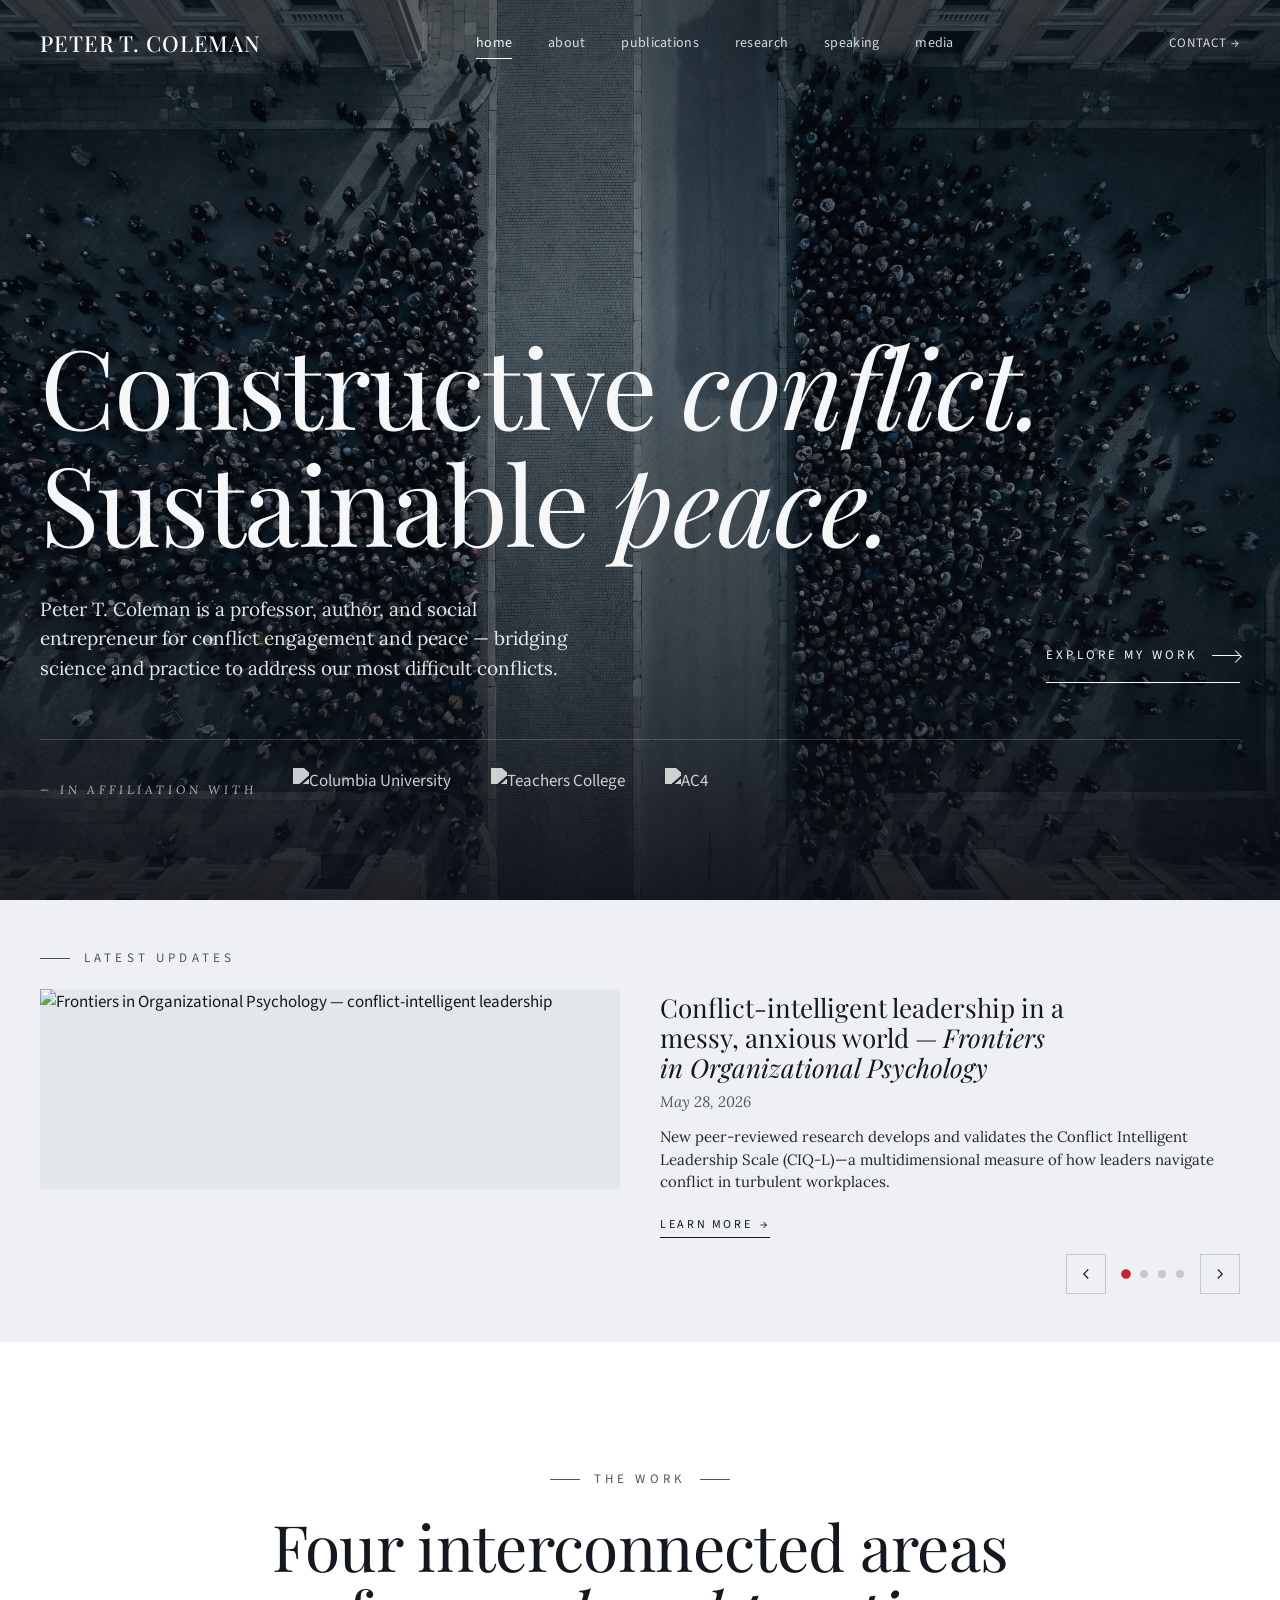
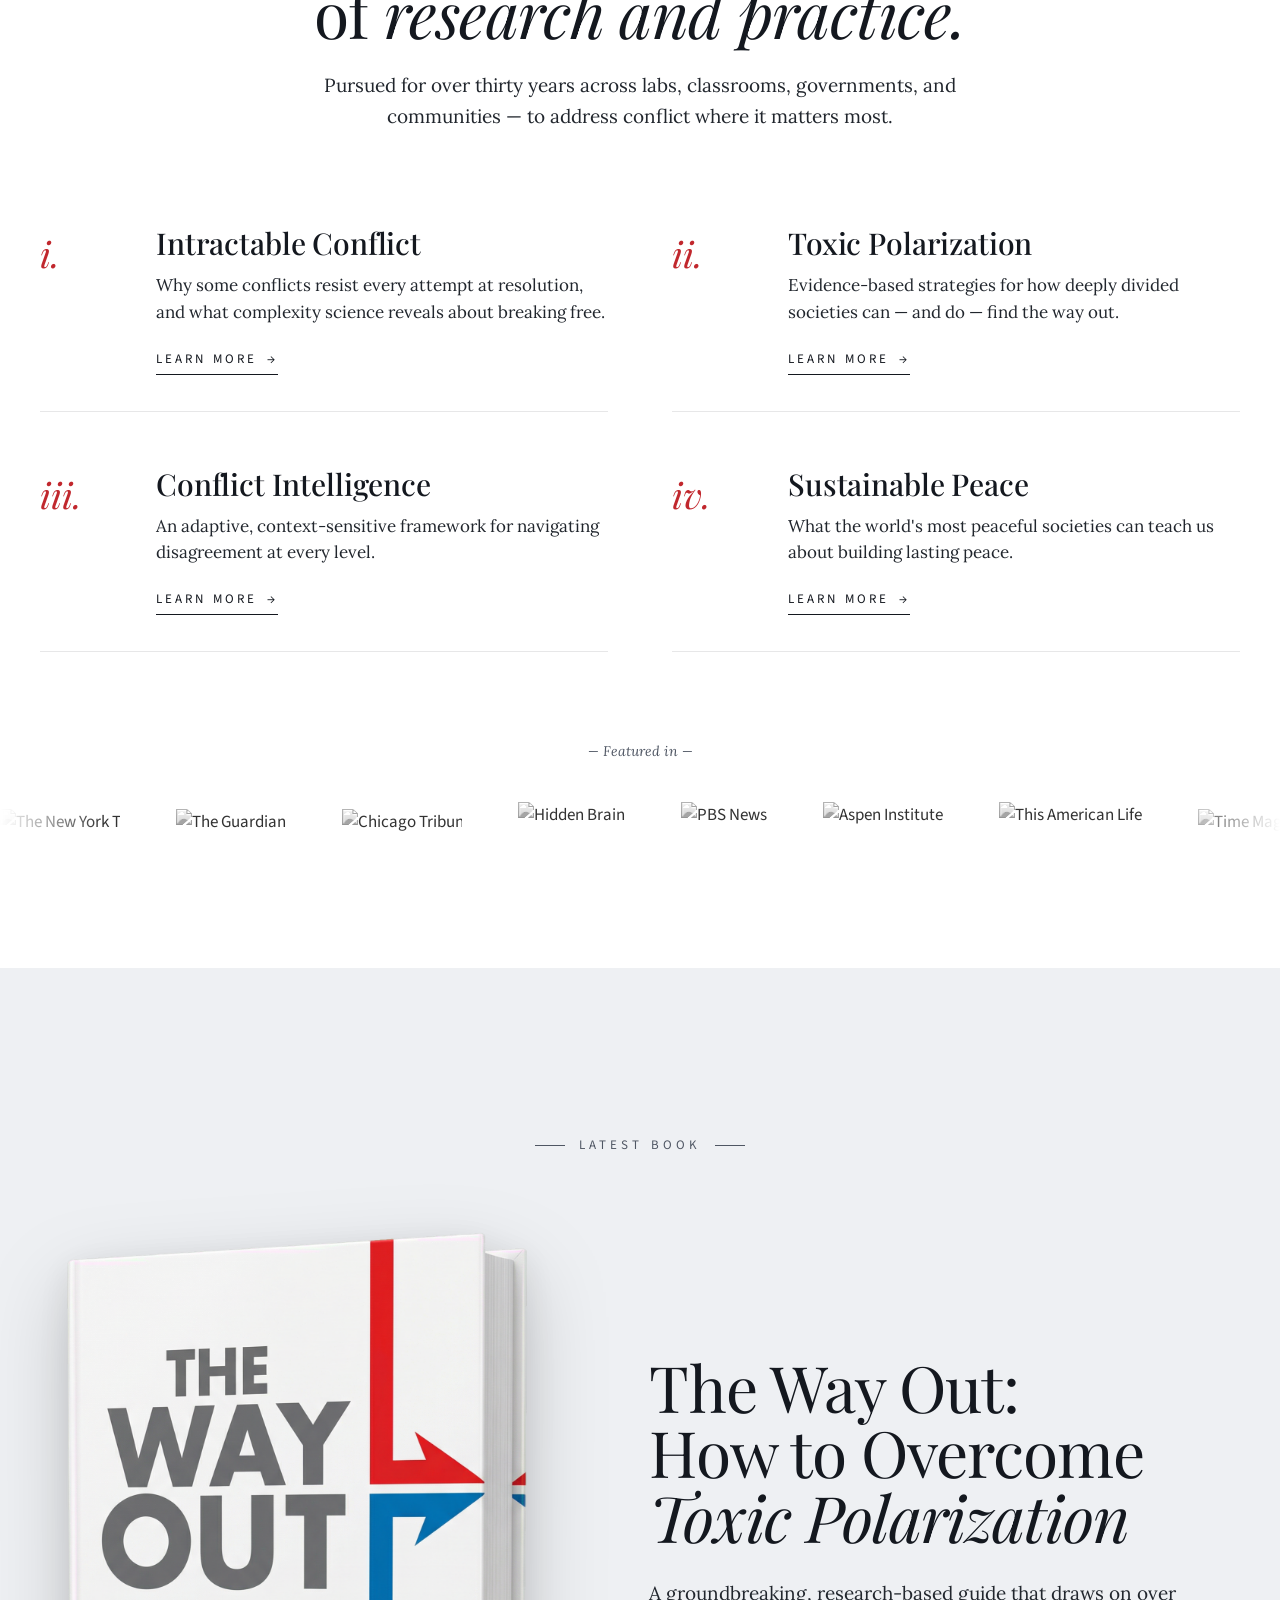
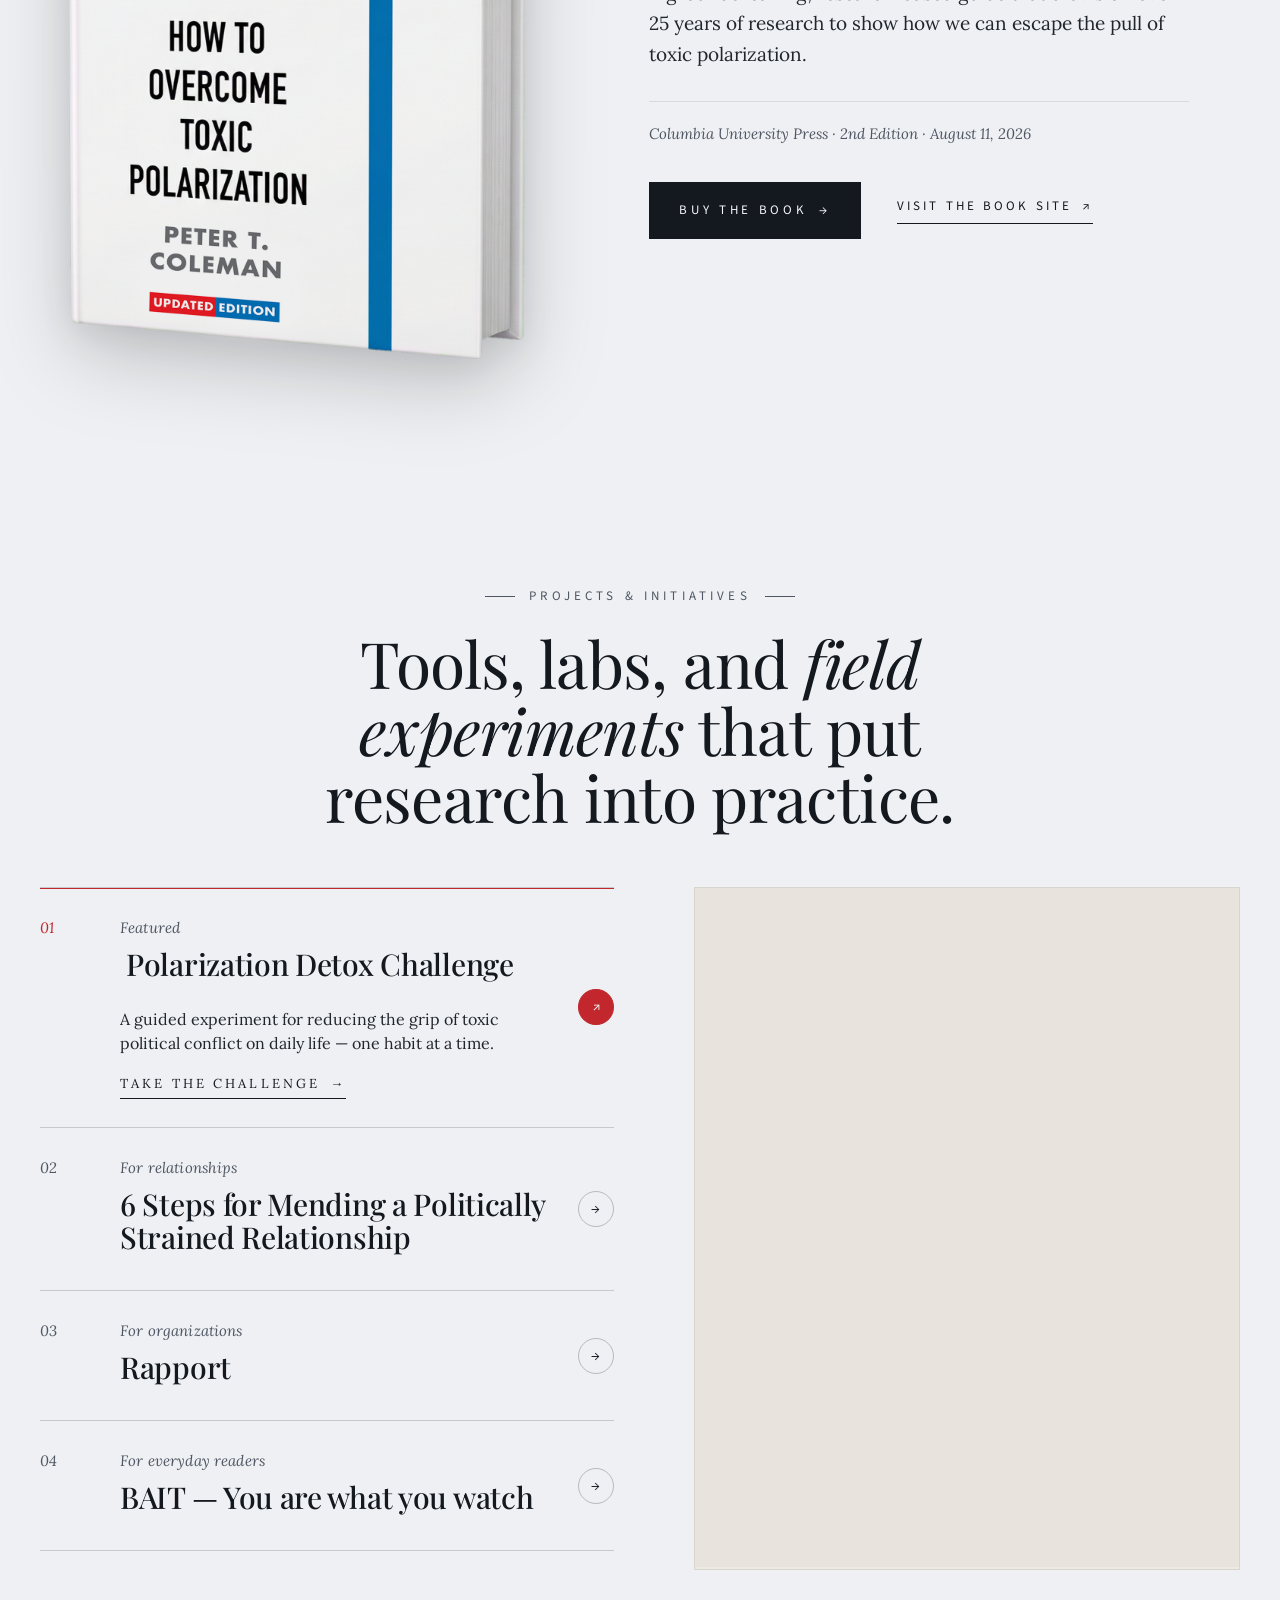
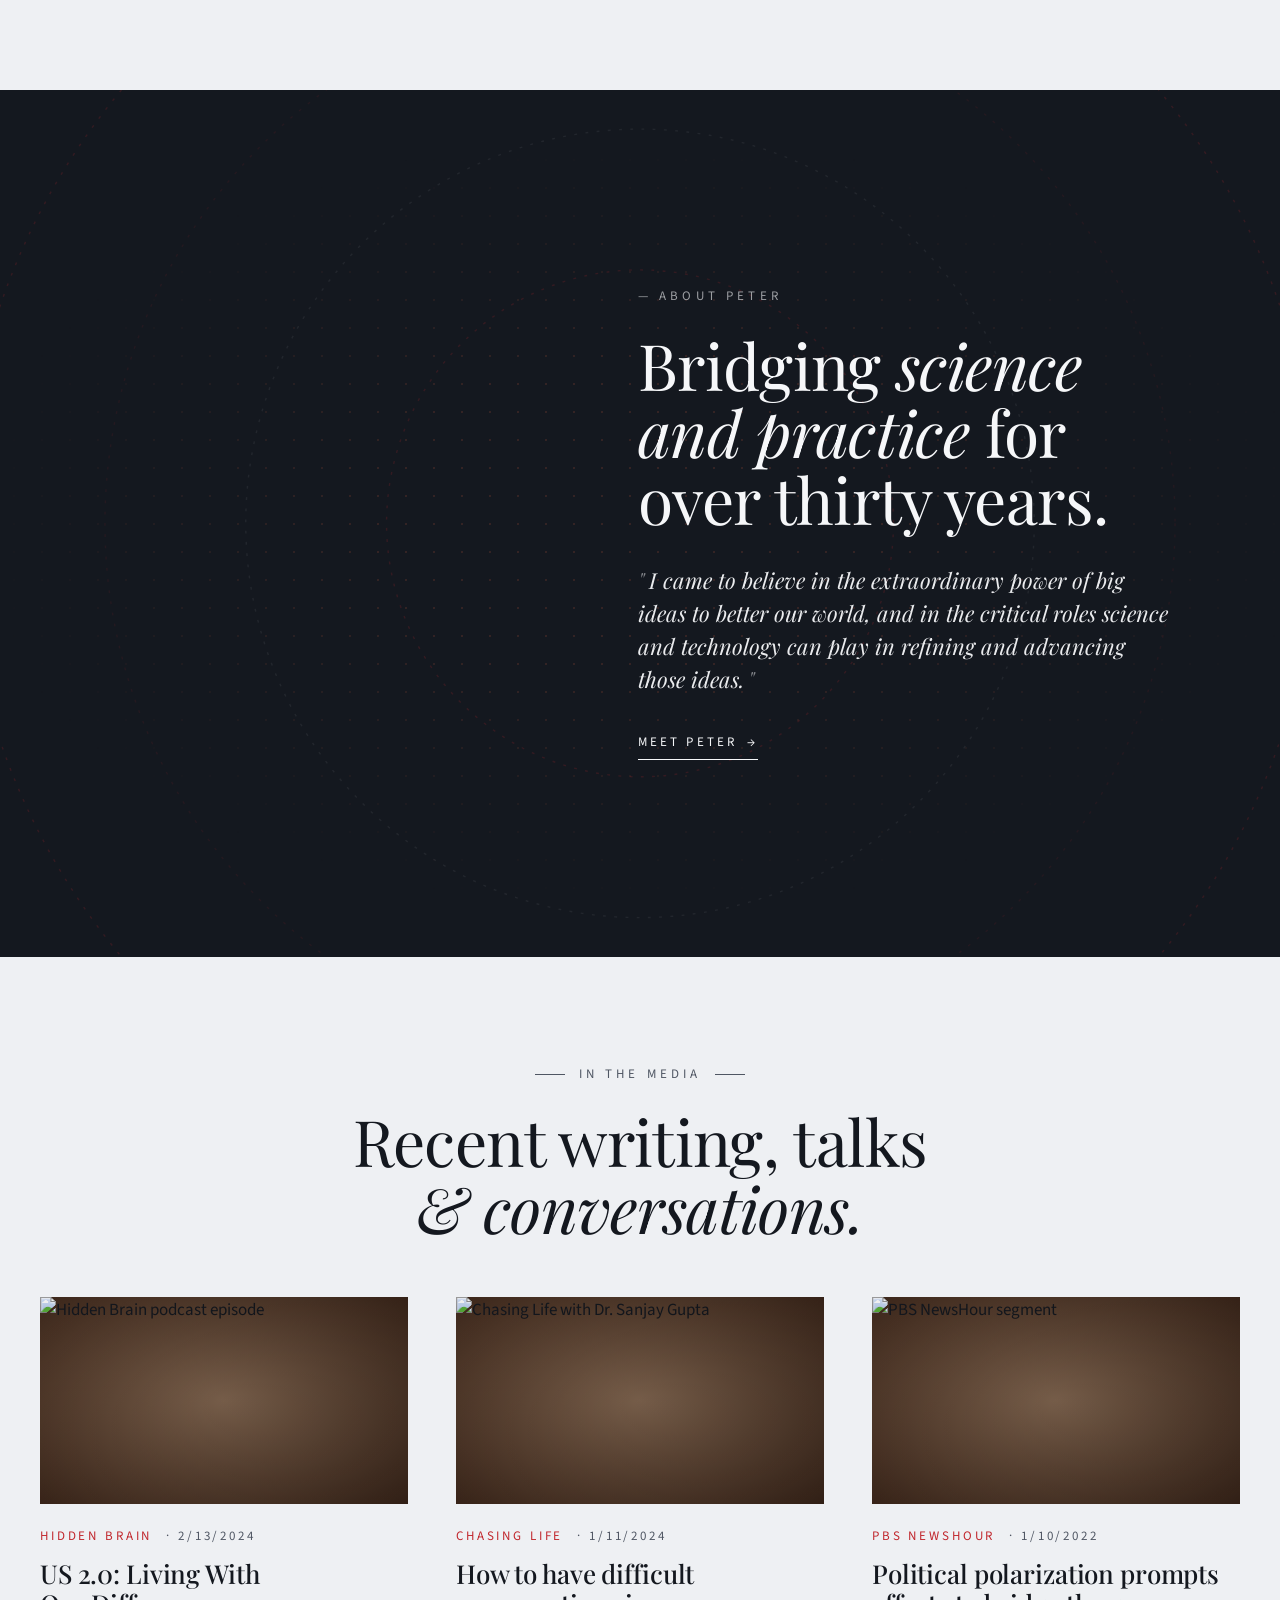
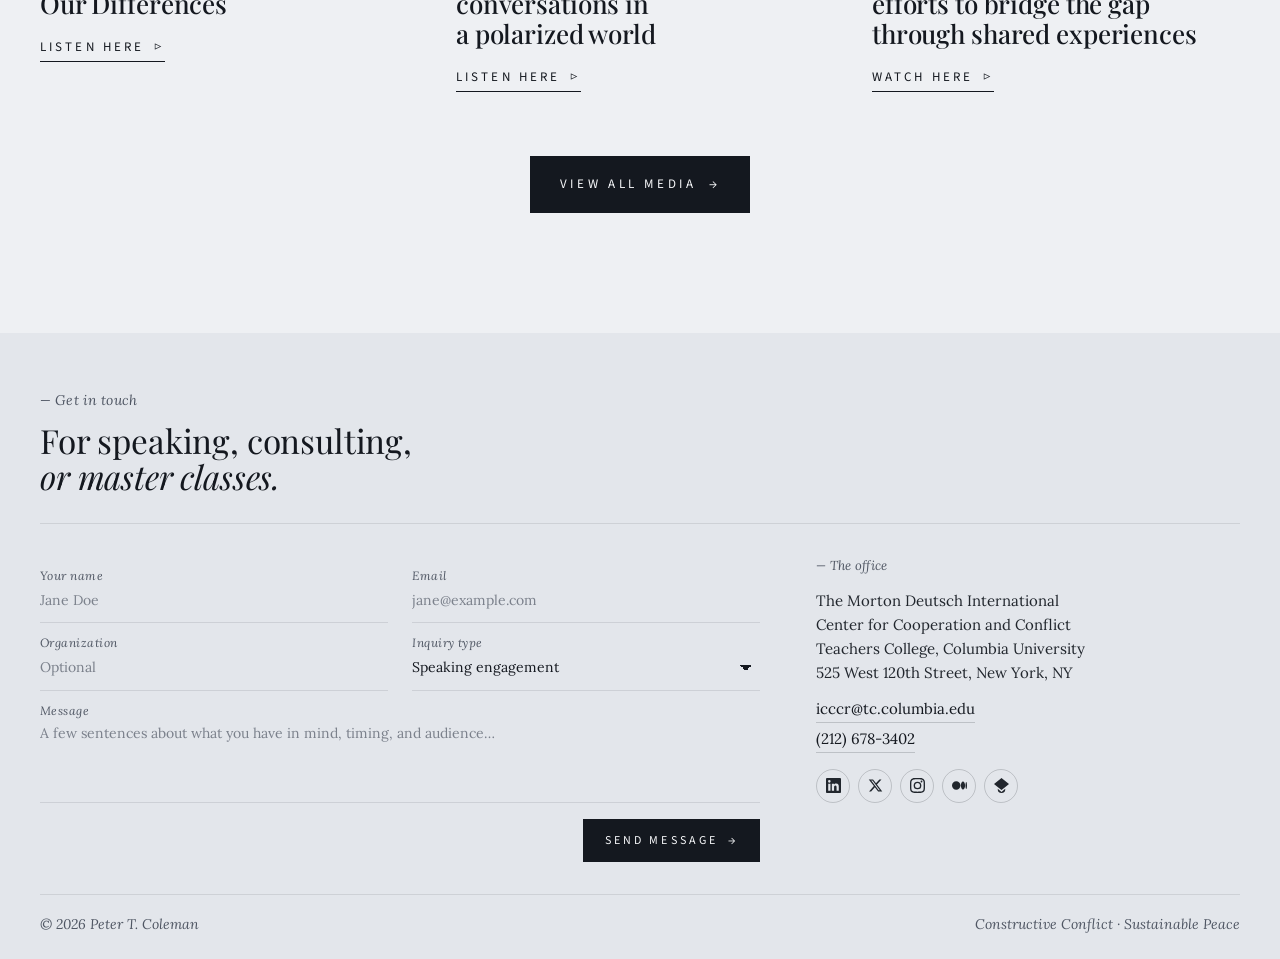
==== index.html @ e1404078 "go live liv" ====
<!DOCTYPE html>
<html lang="en">
<head>
<meta charset="UTF-8" />
<meta name="viewport" content="width=device-width, initial-scale=1.0" />
<title>Peter T. Coleman</title>
<meta http-equiv="refresh" content="0; url=home.html" />
<link rel="canonical" href="home.html" />
<script>
  window.location.replace('home.html');
</script>
</head>
<body>
<p><a href="home.html">Continue to Peter T. Coleman</a></p>
</body>
</html>
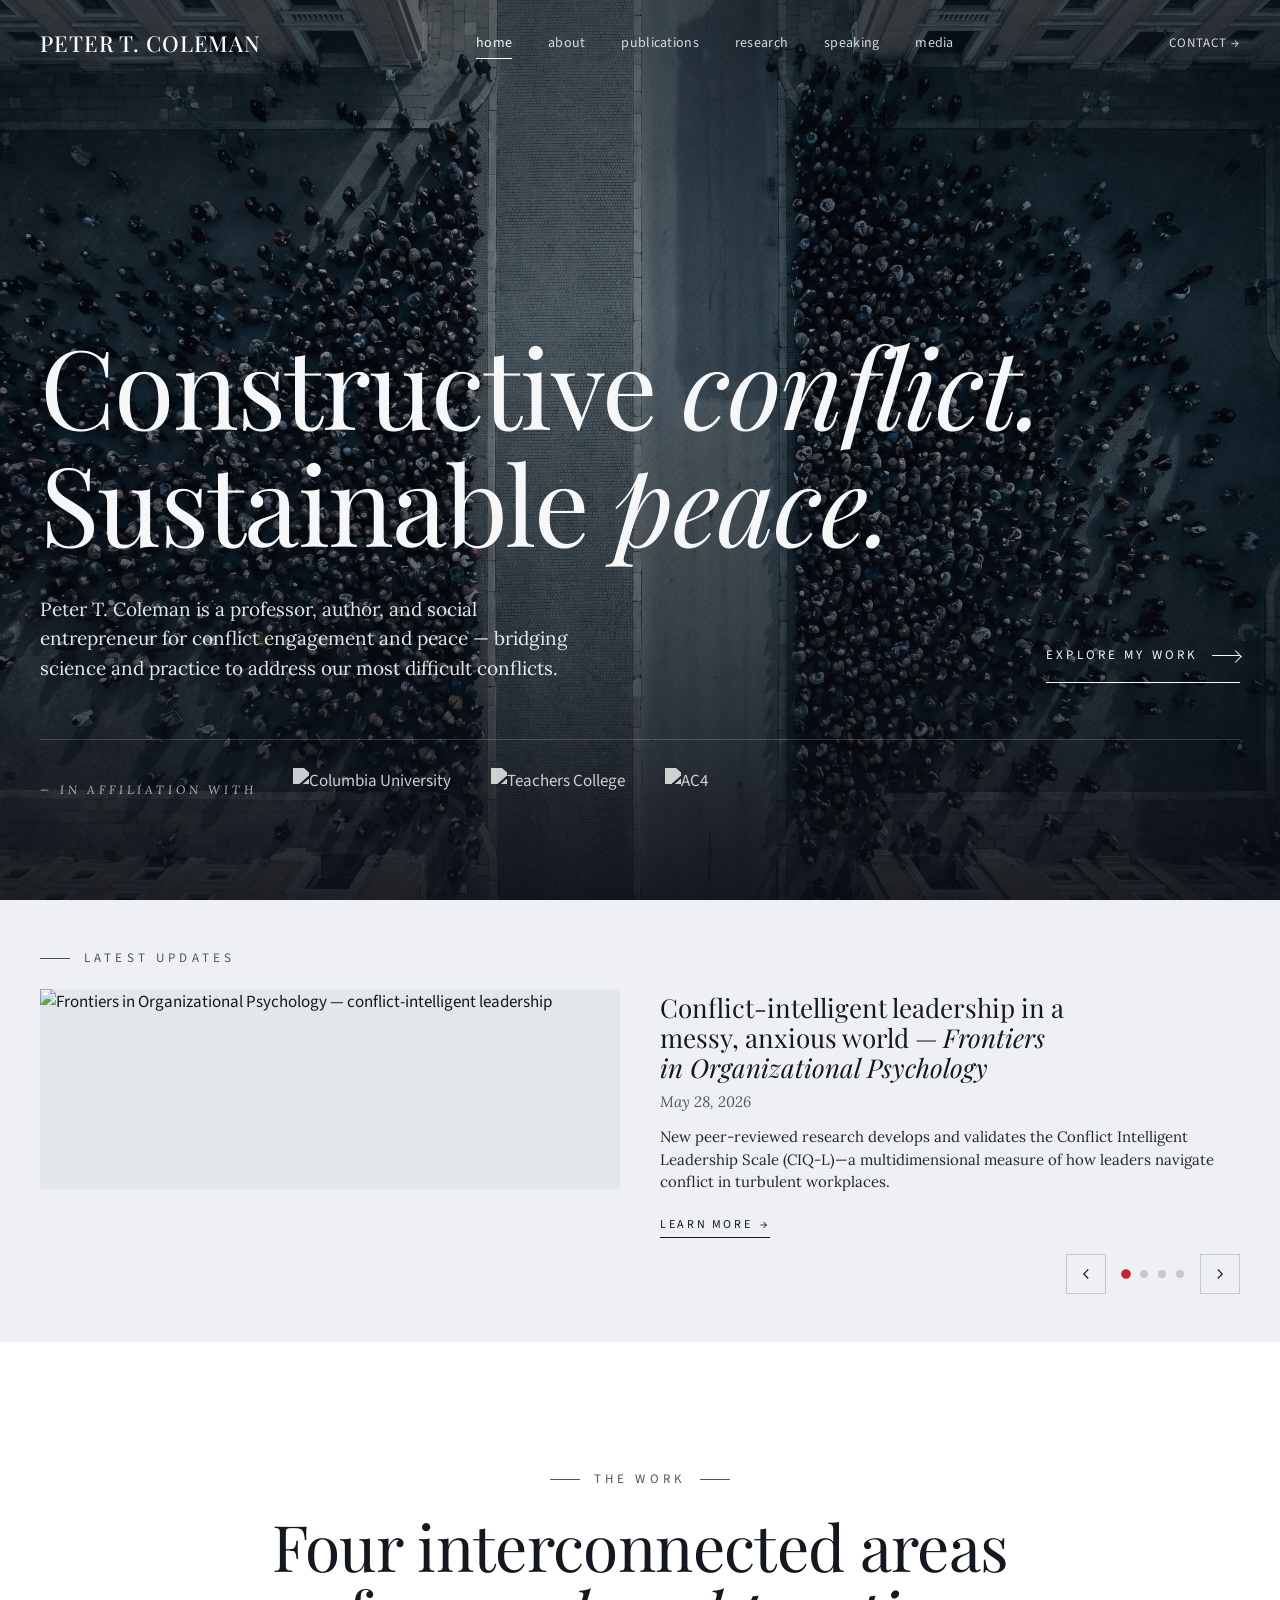
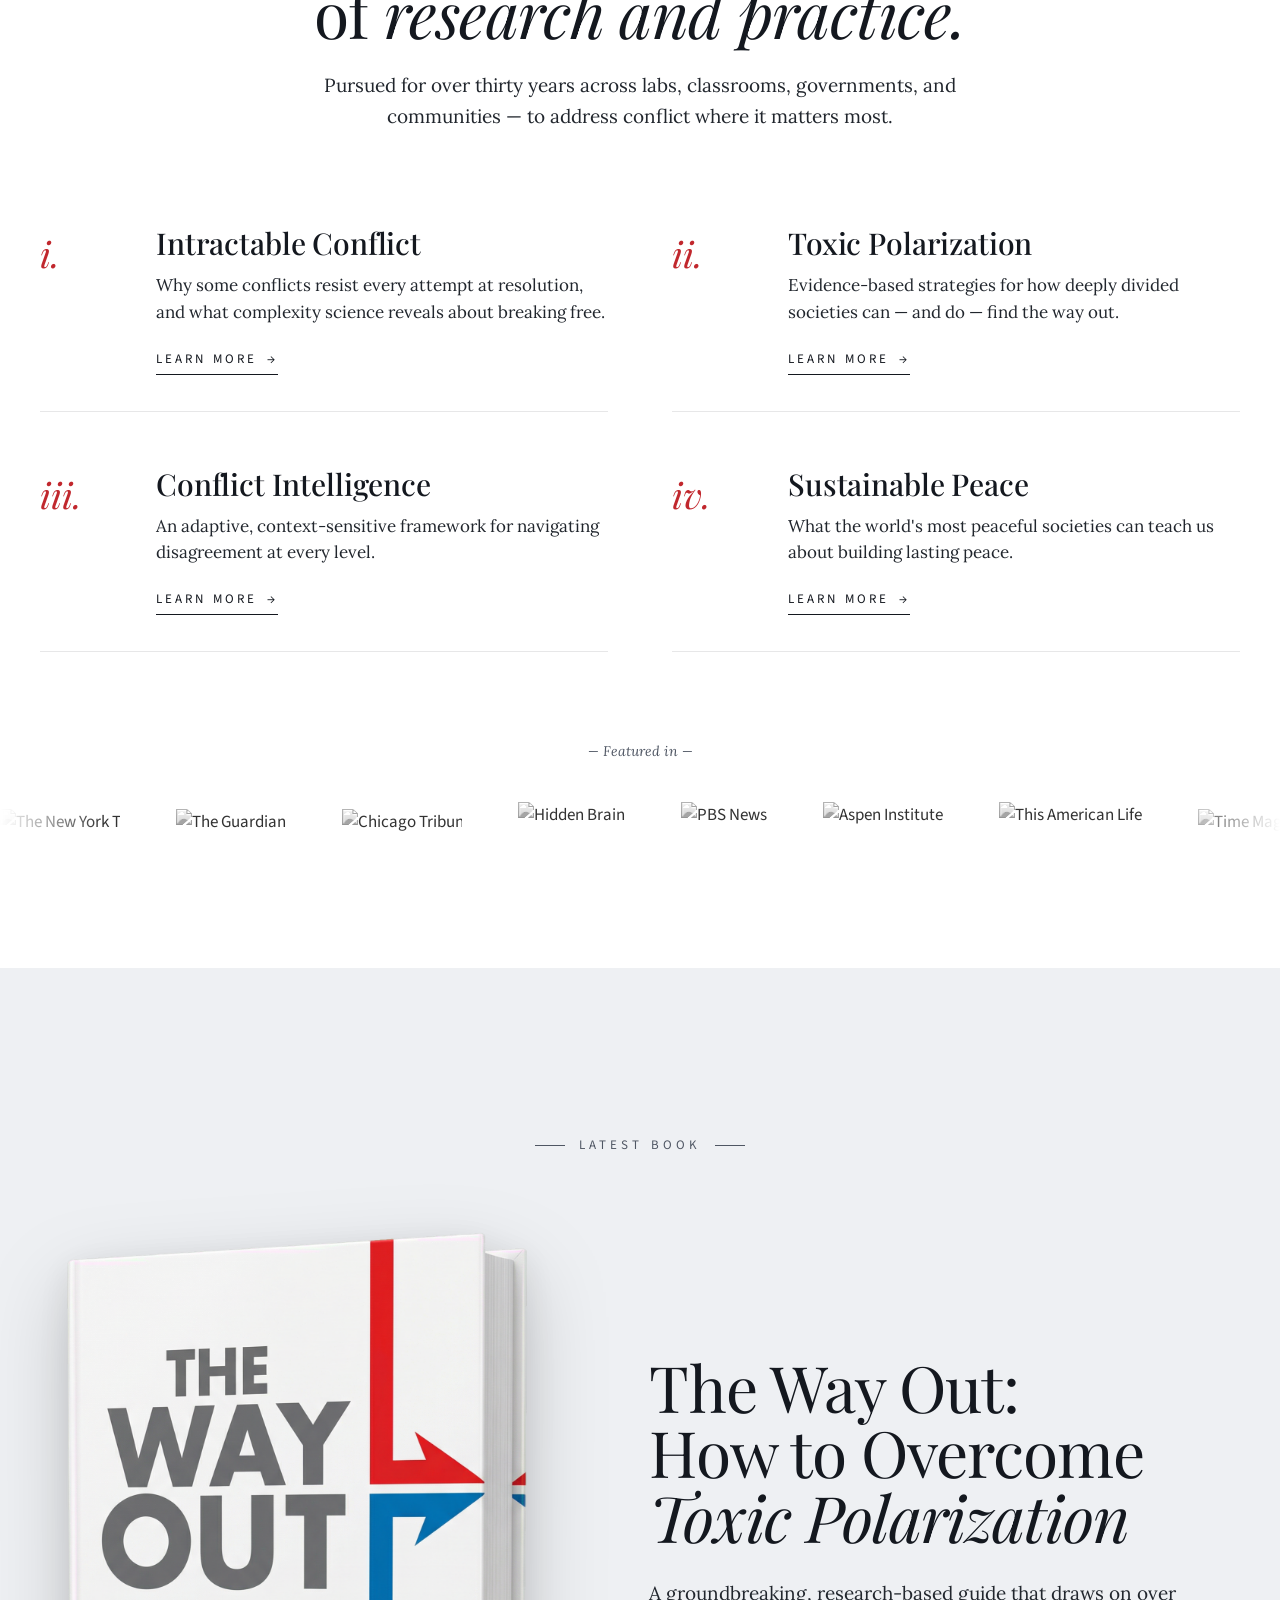
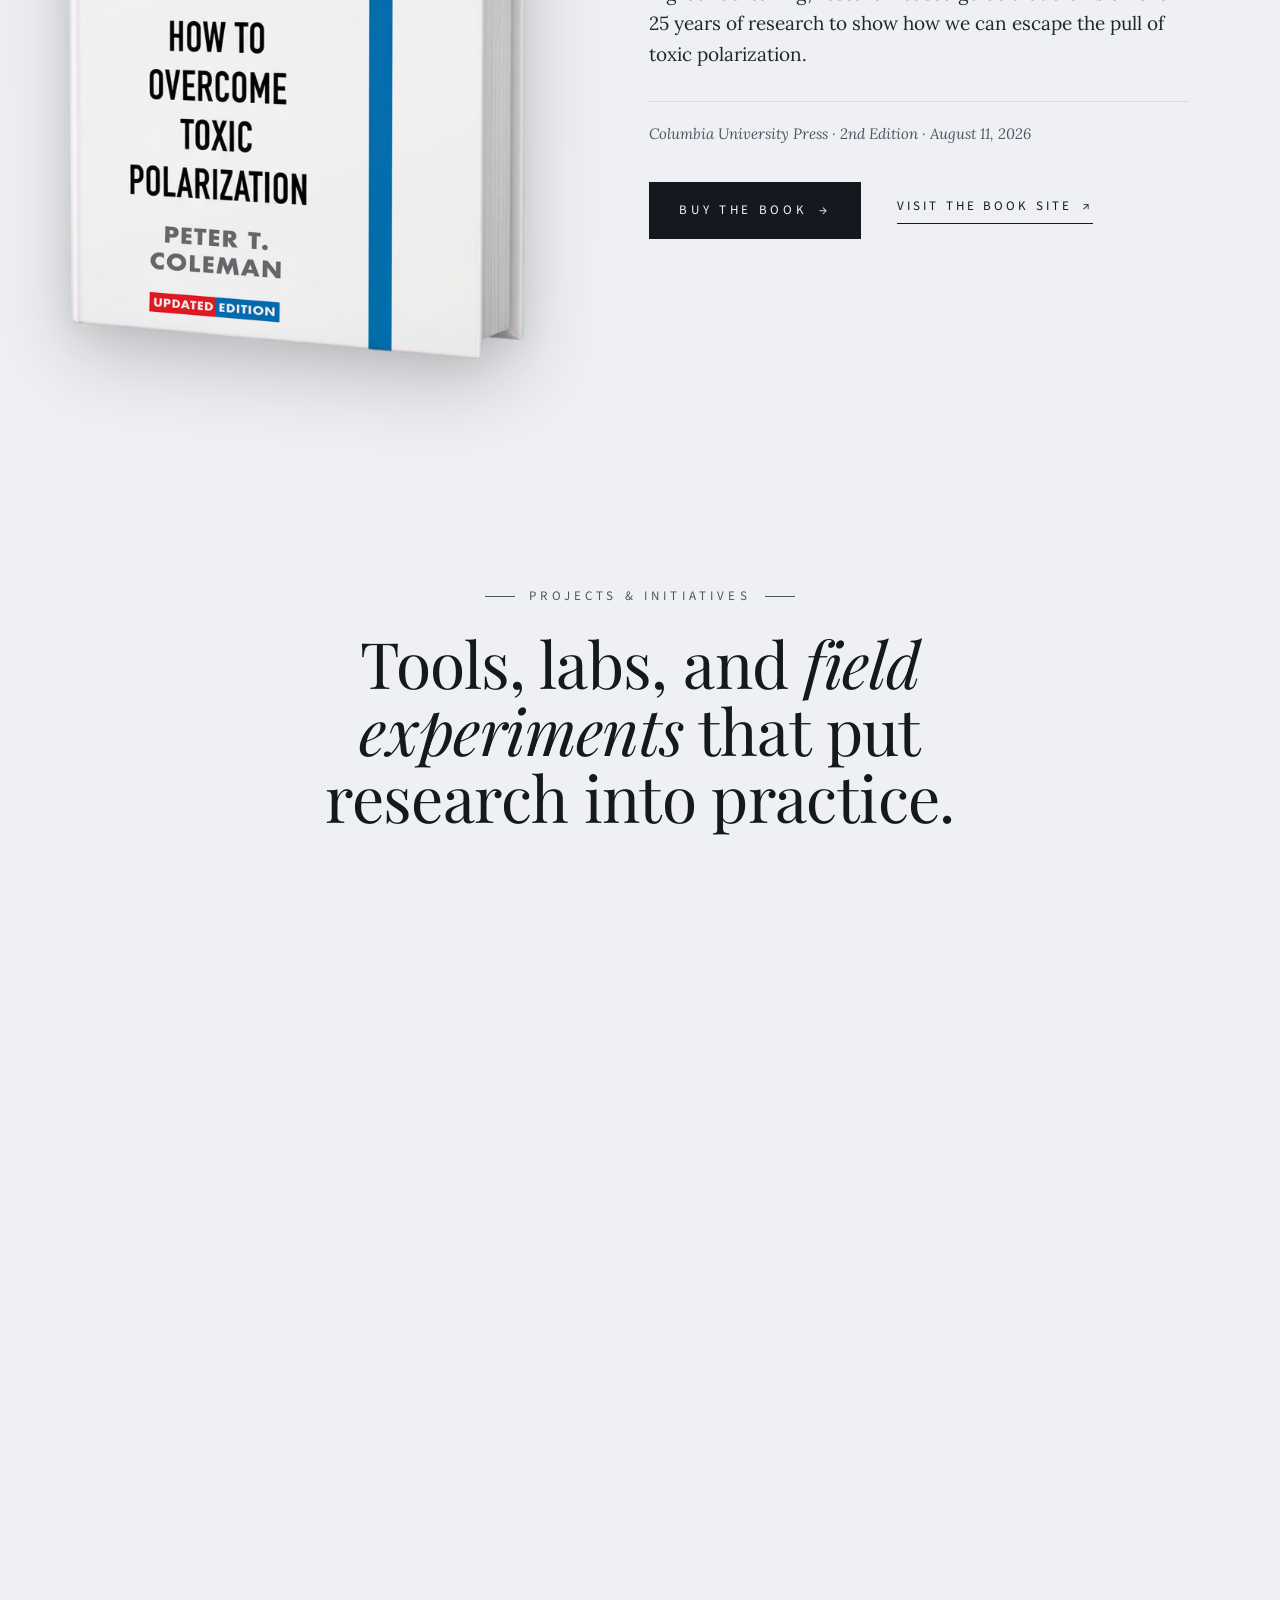
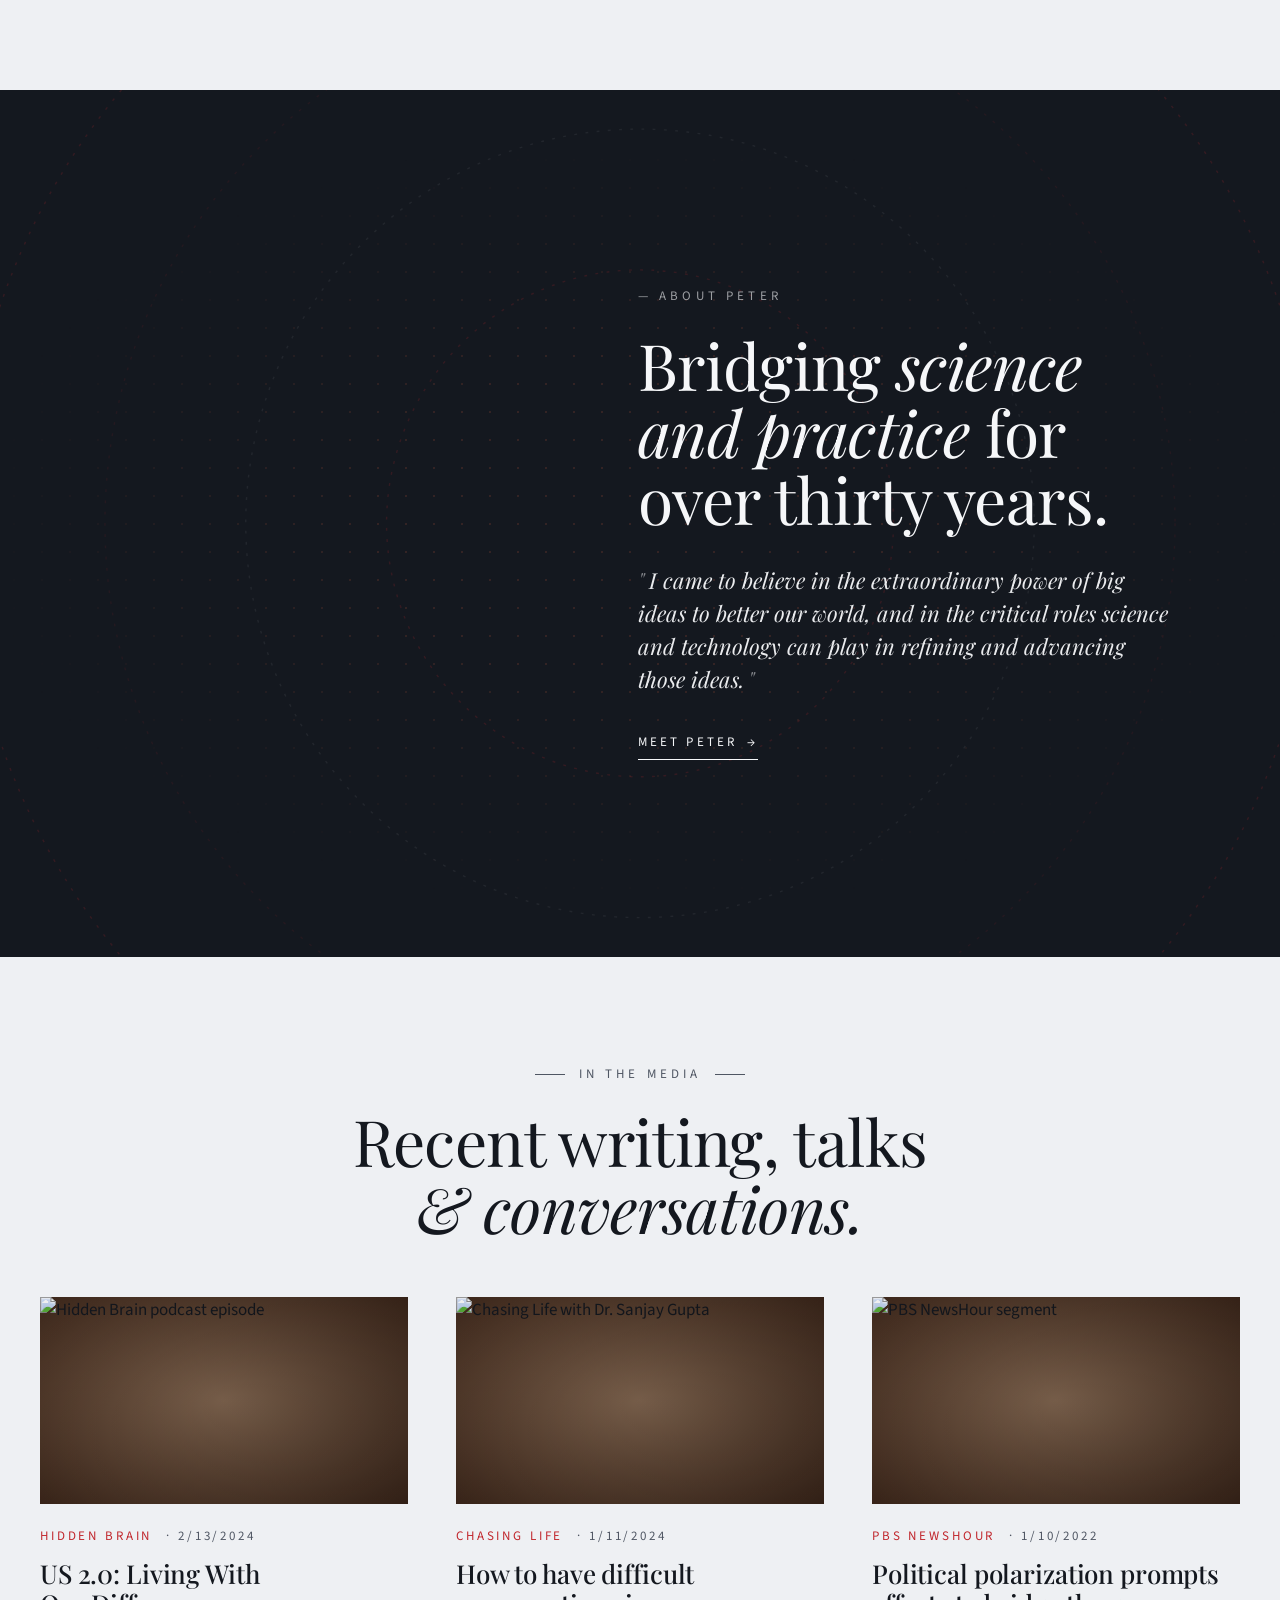
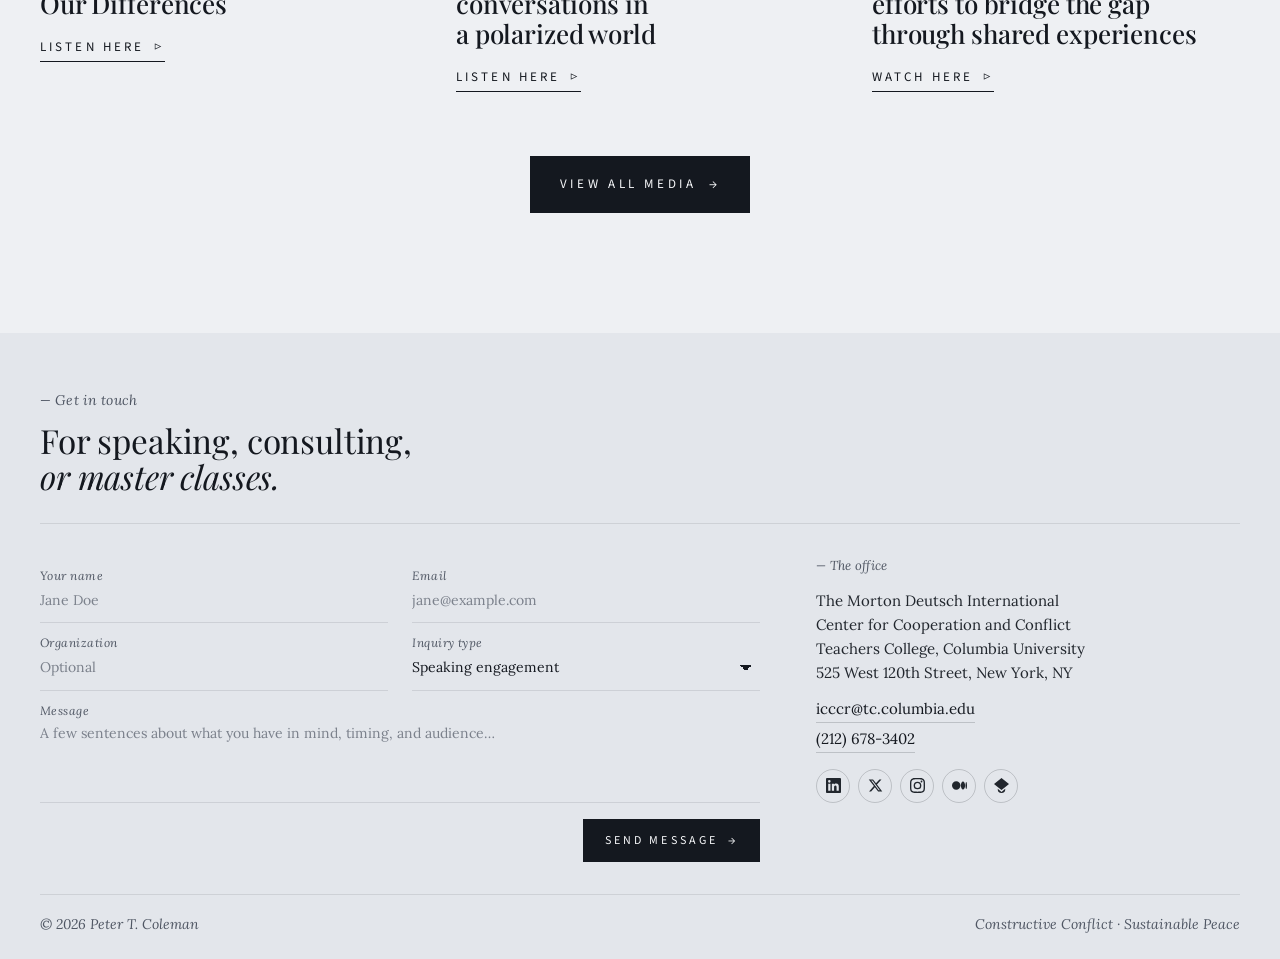
==== commit afcc2964: "Add SEO optimization and make index.html the canonical homepage Add meta descriptions, canonical URL" ====
--- a/index.html
+++ b/index.html
@@ -3,14 +3,621 @@
 <head>
 <meta charset="UTF-8" />
 <meta name="viewport" content="width=device-width, initial-scale=1.0" />
-<title>Peter T. Coleman</title>
-<meta http-equiv="refresh" content="0; url=home.html" />
-<link rel="canonical" href="home.html" />
-<script>
-  window.location.replace('home.html');
+<title>Peter T. Coleman — Constructive Conflict. Sustainable Peace.</title>
+<meta name="description" content="Peter T. Coleman is a Columbia University professor, author, and researcher on intractable conflict, toxic polarization, conflict intelligence, and sustainable peace." />
+<link rel="canonical" href="https://profptcoleman.com/" />
+<meta name="robots" content="index, follow" />
+<meta name="author" content="Peter T. Coleman" />
+<meta name="theme-color" content="#14181f" />
+<link rel="icon" href="assets/author_profile.jpg" type="image/jpeg" />
+<link rel="apple-touch-icon" href="assets/author_profile.jpg" />
+<meta property="og:type" content="website" />
+<meta property="og:site_name" content="Peter T. Coleman" />
+<meta property="og:title" content="Peter T. Coleman — Constructive Conflict. Sustainable Peace." />
+<meta property="og:description" content="Professor, author, and researcher bridging science and practice to address intractable conflict and build sustainable peace." />
+<meta property="og:url" content="https://profptcoleman.com/" />
+<meta property="og:image" content="https://profptcoleman.com/assets/author_profile.jpg" />
+<meta property="og:image:alt" content="Peter T. Coleman" />
+<meta property="og:locale" content="en_US" />
+<meta name="twitter:card" content="summary_large_image" />
+<meta name="twitter:title" content="Peter T. Coleman — Constructive Conflict. Sustainable Peace." />
+<meta name="twitter:description" content="Professor, author, and researcher bridging science and practice to address intractable conflict and build sustainable peace." />
+<meta name="twitter:image" content="https://profptcoleman.com/assets/author_profile.jpg" />
+<script type="application/ld+json">
+{
+  "@context": "https://schema.org",
+  "@graph": [
+    {
+      "@type": "WebSite",
+      "@id": "https://profptcoleman.com/#website",
+      "url": "https://profptcoleman.com/",
+      "name": "Peter T. Coleman",
+      "description": "Constructive conflict. Sustainable peace.",
+      "inLanguage": "en-US",
+      "publisher": { "@id": "https://profptcoleman.com/#person" }
+    },
+    {
+      "@type": "Person",
+      "@id": "https://profptcoleman.com/#person",
+      "name": "Peter T. Coleman",
+      "url": "https://profptcoleman.com/",
+      "image": "https://profptcoleman.com/assets/author_profile.jpg",
+      "jobTitle": "Professor of Psychology and Education",
+      "worksFor": {
+        "@type": "CollegeOrUniversity",
+        "name": "Columbia University"
+      },
+      "description": "Professor, author, and social entrepreneur for conflict engagement and peace.",
+      "sameAs": [
+        "https://www.linkedin.com/in/peter-t-coleman-675b29224/",
+        "https://x.com/PeterTColeman1",
+        "https://www.instagram.com/petercoleman3248/",
+        "https://pc84.medium.com/",
+        "https://scholar.google.com/citations?user=vtAunVIAAAAJ&hl=en",
+        "https://www.tc.columbia.edu/faculty/pc84/"
+      ]
+    },
+    {
+      "@type": "WebPage",
+      "@id": "https://profptcoleman.com/#webpage",
+      "url": "https://profptcoleman.com/",
+      "name": "Peter T. Coleman — Constructive Conflict. Sustainable Peace.",
+      "description": "Peter T. Coleman is a Columbia University professor, author, and researcher on intractable conflict, toxic polarization, conflict intelligence, and sustainable peace.",
+      "isPartOf": { "@id": "https://profptcoleman.com/#website" },
+      "about": { "@id": "https://profptcoleman.com/#person" },
+      "inLanguage": "en-US"
+    }
+  ]
+}
 </script>
+<link rel="preconnect" href="https://fonts.googleapis.com" />
+<link rel="preconnect" href="https://fonts.gstatic.com" crossorigin />
+<link href="https://fonts.googleapis.com/css2?family=Playfair+Display:ital,wght@0,400;0,500;0,600;0,700;1,400;1,500&family=Lora:ital,wght@0,400;0,500;1,400&family=Source+Sans+3:wght@300;400;500;600&display=swap" rel="stylesheet" />
+<link rel="stylesheet" href="site.css" />
 </head>
 <body>
-<p><a href="home.html">Continue to Peter T. Coleman</a></p>
+
+<!-- HEADER (overlays hero) -->
+<header class="site" id="siteHeader">
+  <div class="site-inner">
+    <a href="/" class="brand-mark">Peter T. Coleman</a>
+    <button class="nav-toggle" type="button" aria-expanded="false" aria-controls="primaryNav" aria-label="Open menu">
+      <span class="nav-toggle-bar" aria-hidden="true"></span>
+      <span class="nav-toggle-bar" aria-hidden="true"></span>
+      <span class="nav-toggle-bar" aria-hidden="true"></span>
+    </button>
+    <nav class="primary" id="primaryNav">
+      <a href="/" class="active">home</a>
+      <a href="About.html">about</a>
+      <a href="Publications.html">publications</a>
+      <a href="Research.html">research</a>
+      <a href="Speaking.html">speaking</a>
+      <a href="Media.html">media</a>
+      <a href="#footer" class="nav-contact">contact →</a>
+    </nav>
+    <div class="socials">
+      <a href="#footer">contact →</a>
+    </div>
+  </div>
+</header>
+
+<!-- HERO: full-bleed image + overlaid display headline -->
+<section class="hero">
+  <div class="hero-bg"></div>
+  <div class="hero-content">
+    <h1 class="display"><span class="hero-title-line">Constructive <em>conflict.</em></span><span class="hero-title-line">Sustainable <em>peace.</em></span></h1>
+    <div class="hero-foot">
+      <p class="hero-sub">Peter T. Coleman is a professor, author, and social entrepreneur for conflict engagement and peace — bridging science and practice to address our most difficult conflicts.</p>
+      <a href="#work" class="hero-cta">Explore my work <span class="arrow"></span></a>
+    </div>
+    <div class="hero-affil">
+      <div class="label">— In affiliation with</div>
+      <div class="logos">
+        <span><img src="https://upload.wikimedia.org/wikinews/en/e/e7/Columbia_University_logo.svg" alt="Columbia University" class="logo-img" /></span>
+        <span><img src="https://i.imgur.com/9Issh8z.png" alt="Teachers College" class="logo-img" /></span>
+        <span><img src="https://ac4.climate.columbia.edu/sites/ac4.climate.columbia.edu/files/logo/21_AC4_CCS_Blue_0.png" alt="AC4" class="logo-img" /></span>
+      </div>
+    </div>
+  </div>
+</section>
+
+<!-- AFFILIATIONS now lives inside the hero -->
+
+<!-- LATEST UPDATES -->
+<section class="updates-section">
+  <div class="updates-inner">
+    <div class="updates-head">
+      <div class="label"><span class="bar"></span> Latest Updates</div>
+      <h2>What Peter is <em>publishing, posting,</em> and showing up for.</h2>
+    </div>
+
+    <div class="updates-carousel" id="updatesCarousel" aria-roledescription="carousel" aria-label="Latest updates">
+      <div class="uc-track is-loading" id="ucTrack" aria-live="polite">
+        <!-- Slides loaded from Google Sheet via js/updates-from-sheet.js -->
+      </div>
+
+      <div class="uc-footer">
+        <div class="uc-nav">
+          <button class="uc-arrow uc-prev" type="button" aria-label="Previous update">
+            <svg viewBox="0 0 24 24" width="18" height="18" fill="none" stroke="currentColor" stroke-width="1.5" aria-hidden="true"><path d="M15 6l-6 6 6 6"/></svg>
+          </button>
+          <div class="uc-dots" id="ucDots" role="tablist" aria-label="Choose an update"></div>
+          <button class="uc-arrow uc-next" type="button" aria-label="Next update">
+            <svg viewBox="0 0 24 24" width="18" height="18" fill="none" stroke="currentColor" stroke-width="1.5" aria-hidden="true"><path d="M9 6l6 6-6 6"/></svg>
+          </button>
+        </div>
+      </div>
+    </div>
+  </div>
+</section>
+
+<!-- THE WORK -->
+<section class="work-section" id="work">
+  <div class="section-head">
+    <div class="label"><span class="bar"></span> The Work <span class="bar"></span></div>
+    <h2 class="display">Four interconnected areas of <em>research and practice.</em></h2>
+    <p class="lede">Pursued for over thirty years across labs, classrooms, governments, and communities — to address conflict where it matters most.</p>
+  </div>
+
+  <div class="work-grid">
+    <article class="work-card">
+      <div class="num">i.</div>
+      <div>
+        <h3>Intractable Conflict</h3>
+        <p>Why some conflicts resist every attempt at resolution, and what complexity science reveals about breaking free.</p>
+        <a href="Research.html#intractable-conflict" class="more">Learn more <span class="arr">→</span></a>
+      </div>
+    </article>
+    <article class="work-card">
+      <div class="num">ii.</div>
+      <div>
+        <h3>Toxic Polarization</h3>
+        <p>Evidence-based strategies for how deeply divided societies can — and do — find the way out.</p>
+        <a href="Research.html#toxic-polarization" class="more">Learn more <span class="arr">→</span></a>
+      </div>
+    </article>
+    <article class="work-card">
+      <div class="num">iii.</div>
+      <div>
+        <h3>Conflict Intelligence</h3>
+        <p>An adaptive, context-sensitive framework for navigating disagreement at every level.</p>
+        <a href="Research.html#conflict-intelligence" class="more">Learn more <span class="arr">→</span></a>
+      </div>
+    </article>
+    <article class="work-card">
+      <div class="num">iv.</div>
+      <div>
+        <h3>Sustainable Peace</h3>
+        <p>What the world's most peaceful societies can teach us about building lasting peace.</p>
+        <a href="Research.html#sustainable-peace" class="more">Learn more <span class="arr">→</span></a>
+      </div>
+    </article>
+  </div>
+
+  <!-- FEATURED IN — embedded inside The Work -->
+  <div class="featured-in">
+    <div class="fi-inner">
+      <div class="fi-label">— Featured in —</div>
+    </div>
+    <div class="marquee-mask">
+      <div class="marquee">
+        <div class="row">
+          <img src="https://edventuredesign.com/wp-content/uploads/2026/01/the-new-york-times-seeklogo.png" alt="The New York Times" />
+          <span class="dot"></span>
+          <img src="https://edventuredesign.com/wp-content/uploads/2026/01/the-guardian-seeklogo.png" alt="The Guardian" />
+          <span class="dot"></span>
+          <img src="https://edventuredesign.com/wp-content/uploads/2026/01/Chicago_Tribune_Logo.svg.png" alt="Chicago Tribune" />
+          <span class="dot"></span>
+          <img class="tall" src="https://edventuredesign.com/wp-content/uploads/2026/01/Hidden_brain.jpg" alt="Hidden Brain" />
+          <span class="dot"></span>
+          <img class="tall" src="https://edventuredesign.com/wp-content/uploads/2026/01/PBS_News_logo_2024.svg.png" alt="PBS News" />
+          <span class="dot"></span>
+          <img class="tall" src="https://edventuredesign.com/wp-content/uploads/2026/01/aspen_logo_black@2x.png" alt="Aspen Institute" />
+          <span class="dot"></span>
+          <img class="tall" src="https://edventuredesign.com/wp-content/uploads/2026/01/This-American-Life-logo.png" alt="This American Life" />
+          <span class="dot"></span>
+          <img src="https://edventuredesign.com/wp-content/uploads/2026/01/Time_Magazine_logo.svg.png" alt="Time Magazine" />
+          <span class="dot"></span>
+          <img src="https://edventuredesign.com/wp-content/uploads/2026/01/National_Public_Radio_logo.svg.png" alt="NPR" />
+          <span class="dot"></span>
+          <img src="https://edventuredesign.com/wp-content/uploads/2026/01/CBS_logo_2020.svg" alt="CBS" />
+          <span class="dot"></span>
+          <img class="tall" src="https://edventuredesign.com/wp-content/uploads/2026/01/The-Atlantic-logo-vector.svg.png" alt="The Atlantic" />
+          <span class="dot"></span>
+          <img src="https://edventuredesign.com/wp-content/uploads/2026/01/Newsweek_Logo.svg-scaled.png" alt="Newsweek" />
+          <span class="dot"></span>
+          <img src="https://edventuredesign.com/wp-content/uploads/2026/01/POLITICOLOGO.svg.png" alt="Politico" />
+          <span class="dot"></span>
+          <img src="https://edventuredesign.com/wp-content/uploads/2026/01/CNN.svg.png" alt="CNN" />
+          <span class="dot"></span>
+          <img class="bbc" src="https://edventuredesign.com/wp-content/uploads/2026/01/bbc-2-logo-black-and-white.png" alt="BBC" />
+          <span class="dot"></span>
+          <img src="https://edventuredesign.com/wp-content/uploads/2026/01/Wired_logo.svg.png" alt="Wired" />
+          <span class="dot"></span>
+          <img src="https://upload.wikimedia.org/wikipedia/commons/7/7c/Chicago_Public_Radio-Logo.png" alt="Chicago Public Radio" />
+          <span class="dot"></span>
+        </div>
+        <div class="row" aria-hidden="true">
+          <img src="https://edventuredesign.com/wp-content/uploads/2026/01/the-new-york-times-seeklogo.png" alt="" />
+          <span class="dot"></span>
+          <img src="https://edventuredesign.com/wp-content/uploads/2026/01/the-guardian-seeklogo.png" alt="" />
+          <span class="dot"></span>
+          <img src="https://edventuredesign.com/wp-content/uploads/2026/01/Chicago_Tribune_Logo.svg.png" alt="" />
+          <span class="dot"></span>
+          <img class="tall" src="https://edventuredesign.com/wp-content/uploads/2026/01/Hidden_brain.jpg" alt="" />
+          <span class="dot"></span>
+          <img class="tall" src="https://edventuredesign.com/wp-content/uploads/2026/01/PBS_News_logo_2024.svg.png" alt="" />
+          <span class="dot"></span>
+          <img class="tall" src="https://edventuredesign.com/wp-content/uploads/2026/01/aspen_logo_black@2x.png" alt="" />
+          <span class="dot"></span>
+          <img class="tall" src="https://edventuredesign.com/wp-content/uploads/2026/01/This-American-Life-logo.png" alt="" />
+          <span class="dot"></span>
+          <img src="https://edventuredesign.com/wp-content/uploads/2026/01/Time_Magazine_logo.svg.png" alt="" />
+          <span class="dot"></span>
+          <img src="https://edventuredesign.com/wp-content/uploads/2026/01/National_Public_Radio_logo.svg.png" alt="" />
+          <span class="dot"></span>
+          <img src="https://edventuredesign.com/wp-content/uploads/2026/01/CBS_logo_2020.svg" alt="" />
+          <span class="dot"></span>
+          <img class="tall" src="https://edventuredesign.com/wp-content/uploads/2026/01/The-Atlantic-logo-vector.svg.png" alt="" />
+          <span class="dot"></span>
+          <img src="https://edventuredesign.com/wp-content/uploads/2026/01/Newsweek_Logo.svg-scaled.png" alt="" />
+          <span class="dot"></span>
+          <img src="https://edventuredesign.com/wp-content/uploads/2026/01/POLITICOLOGO.svg.png" alt="" />
+          <span class="dot"></span>
+          <img src="https://edventuredesign.com/wp-content/uploads/2026/01/CNN.svg.png" alt="" />
+          <span class="dot"></span>
+          <img class="bbc" src="https://edventuredesign.com/wp-content/uploads/2026/01/bbc-2-logo-black-and-white.png" alt="" />
+          <span class="dot"></span>
+          <img src="https://edventuredesign.com/wp-content/uploads/2026/01/Wired_logo.svg.png" alt="" />
+          <span class="dot"></span>
+          <img src="https://upload.wikimedia.org/wikipedia/commons/7/7c/Chicago_Public_Radio-Logo.png" alt="" />
+          <span class="dot"></span>
+        </div>
+      </div>
+    </div>
+  </div>
+</section>
+
+<!-- LATEST BOOK -->
+<section class="book-section">
+  <div class="section-head" style="padding-top: 40px;">
+    <div class="label"><span class="bar"></span> Latest Book <span class="bar"></span></div>
+  </div>
+  <div class="book-inner">
+    <div class="book-cover">
+      <img src="assets/the-way-out-cover.png" alt="The Way Out: How to Overcome Toxic Polarization — Updated Edition, by Peter T. Coleman" />
+    </div>
+    <div class="book-info">
+      <h2 class="display">The Way Out: How to Overcome <em>Toxic Polarization</em></h2>
+      <p class="desc">A groundbreaking, research-based guide that draws on over 25 years of research to show how we can escape the pull of toxic polarization.</p>
+      <div class="pub">Columbia University Press · 2nd Edition · August 11, 2026</div>
+      <div class="book-ctas">
+        <a href="https://www.amazon.com/Way-Out-Overcome-Toxic-Polarization/dp/0231197403" target="_blank" rel="noopener" class="btn-solid">Buy the book <span aria-hidden="true">→</span></a>
+        <a href="https://thewayoutofpolarization.com/" target="_blank" rel="noopener" class="text-link">Visit the book site <span aria-hidden="true">↗</span></a>
+      </div>
+    </div>
+  </div>
+</section>
+
+<!-- FEATURED PROJECTS & INITIATIVES -->
+<section class="init-section">
+  <div class="section-head">
+    <div class="label"><span class="bar"></span> Projects &amp; Initiatives <span class="bar"></span></div>
+    <h2 class="display">Tools, labs, and <em>field experiments</em> that put research into practice.</h2>
+  </div>
+
+  <div class="init-stage">
+    <ol class="init-list" id="initList">
+      <li class="init-row active" data-img="https://buildersmovement.org/pdc/wp-content/uploads/sites/2/bb-plugin/cache/polarization-stoptoreset-square.jpg" data-fit="cover" data-label="Free 7-day program">
+        <span class="num">01</span>
+        <div class="title-stack">
+          <span class="tag">Featured</span>
+          <h3>Polarization Detox Challenge</h3>
+          <div class="body"><div>
+            <p>A guided experiment for reducing the grip of toxic political conflict on daily life — one habit at a time.</p>
+            <a href="https://buildersmovement.org/pdc/" target="_blank" rel="noopener" class="cta">Take the challenge <span aria-hidden="true">→</span></a>
+          </div></div>
+        </div>
+        <span class="row-arrow" aria-hidden="true">→</span>
+      </li>
+      <li class="init-row" data-img="https://buildersmovement.org/wp-content/uploads/Screenshot-2024-03-20-at-12.01.00-PM.png" data-fit="cover" data-label="Toolkit">
+        <span class="num">02</span>
+        <div class="title-stack">
+          <span class="tag">For relationships</span>
+          <h3>6 Steps for Mending a Politically Strained Relationship</h3>
+          <div class="body"><div>
+            <p>A practical, research-grounded sequence for repairing the people-shaped fractures politics leaves behind.</p>
+            <a href="https://buildersmovement.org/2024/03/20/6-steps-for-mending-a-politically-strained-relationship/" target="_blank" rel="noopener" class="cta">Read the guide <span aria-hidden="true">→</span></a>
+          </div></div>
+        </div>
+        <span class="row-arrow" aria-hidden="true">→</span>
+      </li>
+      <li class="init-row" data-img="assets/rapport.png" data-fit="cover" data-label="Platform · Chief Scientist">
+        <span class="num">03</span>
+        <div class="title-stack">
+          <span class="tag">For organizations</span>
+          <h3>Rapport</h3>
+          <div class="body"><div>
+            <p>An AI-for-EQ platform that turns workplace culture into measurable behavior. Rapport plugs into the tools teams already use — helping individuals, leaders, and organizations build the trust, communication, and collaboration habits that keep teams human.</p>
+            <a href="https://www.rapport.co/" target="_blank" rel="noopener" class="cta">Visit Rapport <span aria-hidden="true">↗</span></a>
+          </div></div>
+        </div>
+        <span class="row-arrow" aria-hidden="true">→</span>
+      </li>
+      <li class="init-row" data-img="assets/bait.png" data-fit="contain" data-label="App">
+        <span class="num">04</span>
+        <div class="title-stack">
+          <span class="tag">For everyday readers</span>
+          <h3>BAIT — You are what you watch</h3>
+          <div class="body"><div>
+            <p>A Chrome extension from the Sustaining Peace Project that uses machine learning to detect contempt and rage-bait in your video feed in real time — so you can see when creators are weaponizing outrage and take back control of what you watch.</p>
+            <a href="https://bait.fyi/" target="_blank" rel="noopener" class="cta">Visit BAIT <span aria-hidden="true">↗</span></a>
+          </div></div>
+        </div>
+        <span class="row-arrow" aria-hidden="true">→</span>
+      </li>
+    </ol>
+    <div class="init-preview" id="initPreview">
+      <div class="stage" id="initStage"></div>
+      <div class="progress"></div>
+    </div>
+  </div>
+</section>
+
+<!-- ABOUT TEASER (dark editorial block — like the "About Ted Conover" section) -->
+<section class="about-teaser">
+  <div class="bg-dots" aria-hidden="true"></div>
+  <div class="bg-pattern" aria-hidden="true">
+    <svg viewBox="0 0 1000 800" preserveAspectRatio="xMidYMid slice">
+      <g transform="translate(500 400)">
+        <circle class="stroke" r="180" />
+        <circle class="stroke s2" r="280" />
+        <circle class="stroke s3" r="380" />
+        <circle class="stroke" r="480" />
+        <circle class="stroke s2" r="580" />
+        <circle class="stroke s3" r="680" />
+      </g>
+    </svg>
+  </div>
+  <div class="at-inner">
+    <div class="at-photo"></div>
+    <div class="at-content">
+      <div class="label">— About Peter</div>
+      <h2 class="display">Bridging <em>science and practice</em> for over thirty years.</h2>
+      <p class="quote">I came to believe in the extraordinary power of big ideas to better our world, and in the critical roles science and technology can play in refining and advancing those ideas.</p>
+      <a href="About.html" class="text-link">Meet Peter <span aria-hidden="true">→</span></a>
+    </div>
+  </div>
+</section>
+
+<!-- IN THE MEDIA -->
+<section class="media-section">
+  <div class="section-head">
+    <div class="label"><span class="bar"></span> In the Media <span class="bar"></span></div>
+    <h2 class="display">Recent writing, talks <em>&amp; conversations.</em></h2>
+  </div>
+
+  <div class="media-grid is-loading" id="mediaGrid">
+    <!-- Cards loaded from Google Sheet tab "Homepage Media" via js/media-from-sheet.js -->
+  </div>
+
+  <div class="view-all">
+    <a href="Media.html" class="btn-solid">View all media <span aria-hidden="true">→</span></a>
+  </div>
+</section>
+
+<!-- FOOTER -->
+<footer id="footer">
+  <div class="footer-inner">
+    <div class="footer-head">
+      <div>
+        <div class="label">— Get in touch</div>
+        <h2>For speaking, consulting, <em>or master classes.</em></h2>
+      </div>
+    </div>
+
+    <div class="footer-body">
+      <div>
+        <form class="contact-form" id="contactForm" novalidate>
+          <div class="field">
+            <label for="cf-name">Your name</label>
+            <input type="text" id="cf-name" name="name" placeholder="Jane Doe" required />
+          </div>
+          <div class="field">
+            <label for="cf-email">Email</label>
+            <input type="email" id="cf-email" name="email" placeholder="jane@example.com" required />
+          </div>
+          <div class="field">
+            <label for="cf-org">Organization</label>
+            <input type="text" id="cf-org" name="organization" placeholder="Optional" />
+          </div>
+          <div class="field">
+            <label for="cf-topic">Inquiry type</label>
+            <select id="cf-topic" name="topic">
+              <option>Speaking engagement</option>
+              <option>Consultation</option>
+              <option>Master class or workshop</option>
+              <option>Media or interview</option>
+              <option>Research collaboration</option>
+              <option>Something else</option>
+            </select>
+          </div>
+          <div class="field full">
+            <label for="cf-msg">Message</label>
+            <textarea id="cf-msg" name="message" placeholder="A few sentences about what you have in mind, timing, and audience…" rows="3" required></textarea>
+          </div>
+          <div class="actions">
+            <button type="submit">Send message <span aria-hidden="true">→</span></button>
+          </div>
+        </form>
+        <div class="form-thanks" id="formThanks">
+          <h5>Thank you — your message is on its way.</h5>
+          <p>Peter's office will be in touch shortly.</p>
+        </div>
+      </div>
+
+      <div class="footer-side">
+        <h4>— The office</h4>
+        <address>
+          The Morton Deutsch International<br/>
+          Center for Cooperation and Conflict<br/>
+          Teachers College, Columbia University<br/>
+          525 West 120th Street, New York, NY
+        </address>
+        <div class="office-contact">
+          <a href="mailto:icccr@tc.columbia.edu">icccr@tc.columbia.edu</a>
+          <a href="tel:+12126783402">(212) 678-3402</a>
+        </div>
+        <div class="social-inline">
+          <a href="https://www.linkedin.com/in/peter-t-coleman-675b29224/" target="_blank" rel="noopener" aria-label="LinkedIn" title="LinkedIn">
+            <svg viewBox="0 0 24 24" aria-hidden="true"><path d="M20.45 20.45h-3.55v-5.57c0-1.33-.03-3.04-1.85-3.04-1.85 0-2.13 1.45-2.13 2.94v5.67H9.36V9h3.41v1.56h.05c.47-.9 1.63-1.85 3.36-1.85 3.6 0 4.27 2.37 4.27 5.45v6.29zM5.34 7.43a2.06 2.06 0 1 1 0-4.12 2.06 2.06 0 0 1 0 4.12zM7.12 20.45H3.56V9h3.56v11.45zM22.22 0H1.77C.79 0 0 .77 0 1.72v20.56C0 23.23.79 24 1.77 24h20.45c.98 0 1.78-.77 1.78-1.72V1.72C24 .77 23.2 0 22.22 0z"/></svg>
+          </a>
+          <a href="https://x.com/PeterTColeman1" target="_blank" rel="noopener" aria-label="X" title="X">
+            <svg viewBox="0 0 24 24" aria-hidden="true"><path d="M18.244 2.25h3.308l-7.227 8.26 8.502 11.24H16.17l-5.214-6.817L4.99 21.75H1.68l7.73-8.835L1.254 2.25H8.08l4.713 6.231zm-1.161 17.52h1.833L7.084 4.126H5.117z"/></svg>
+          </a>
+          <a href="https://www.instagram.com/petercoleman3248/" target="_blank" rel="noopener" aria-label="Instagram" title="Instagram">
+            <svg viewBox="0 0 24 24" aria-hidden="true"><path d="M12 2.16c3.2 0 3.58.01 4.85.07 1.17.05 1.81.25 2.23.41.56.22.96.48 1.38.9.42.42.68.82.9 1.38.16.42.36 1.06.41 2.23.06 1.27.07 1.65.07 4.85s-.01 3.58-.07 4.85c-.05 1.17-.25 1.81-.41 2.23-.22.56-.48.96-.9 1.38-.42.42-.82.68-1.38.9-.42.16-1.06.36-2.23.41-1.27.06-1.65.07-4.85.07s-3.58-.01-4.85-.07c-1.17-.05-1.81-.25-2.23-.41-.56-.22-.96-.48-1.38-.9-.42-.42-.68-.82-.9-1.38-.16-.42-.36-1.06-.41-2.23-.06-1.27-.07-1.65-.07-4.85s.01-3.58.07-4.85c.05-1.17.25-1.81.41-2.23.22-.56.48-.96.9-1.38.42-.42.82-.68 1.38-.9.42-.16 1.06-.36 2.23-.41C8.42 2.17 8.8 2.16 12 2.16zM12 0C8.74 0 8.33.01 7.05.07 5.78.13 4.9.33 4.14.63c-.79.31-1.46.72-2.13 1.39C1.34 2.69.93 3.36.62 4.14.32 4.9.13 5.78.07 7.05.01 8.33 0 8.74 0 12s.01 3.67.07 4.95c.06 1.27.25 2.15.55 2.91.31.79.72 1.46 1.39 2.13.67.67 1.34 1.08 2.13 1.39.76.3 1.64.49 2.91.55C8.33 23.99 8.74 24 12 24s3.67-.01 4.95-.07c1.27-.06 2.15-.25 2.91-.55.79-.31 1.46-.72 2.13-1.39.67-.67 1.08-1.34 1.39-2.13.3-.76.49-1.64.55-2.91.06-1.28.07-1.69.07-4.95s-.01-3.67-.07-4.95c-.06-1.27-.25-2.15-.55-2.91-.31-.79-.72-1.46-1.39-2.13C21.31 1.34 20.64.93 19.86.62c-.76-.3-1.64-.49-2.91-.55C15.67.01 15.26 0 12 0zm0 5.84a6.16 6.16 0 1 0 0 12.32 6.16 6.16 0 0 0 0-12.32zm0 10.16a4 4 0 1 1 0-8 4 4 0 0 1 0 8zm6.41-11.85a1.44 1.44 0 1 0 0 2.88 1.44 1.44 0 0 0 0-2.88z"/></svg>
+          </a>
+          <a href="https://pc84.medium.com/" target="_blank" rel="noopener" aria-label="Medium" title="Medium">
+            <svg viewBox="0 0 24 24" aria-hidden="true"><path d="M13.54 12a6.8 6.8 0 0 1-6.77 6.82A6.8 6.8 0 0 1 0 12a6.8 6.8 0 0 1 6.77-6.82A6.8 6.8 0 0 1 13.54 12zm7.42 0c0 3.54-1.51 6.42-3.38 6.42-1.87 0-3.39-2.88-3.39-6.42s1.52-6.42 3.39-6.42 3.38 2.88 3.38 6.42M24 12c0 3.17-.53 5.75-1.19 5.75-.66 0-1.19-2.58-1.19-5.75s.53-5.75 1.19-5.75C23.47 6.25 24 8.83 24 12z"/></svg>
+          </a>
+          <a href="https://scholar.google.com/citations?user=vtAunVIAAAAJ&amp;hl=en" target="_blank" rel="noopener" aria-label="Google Scholar" title="Google Scholar">
+            <svg viewBox="0 0 24 24" aria-hidden="true"><path d="M12 0L0 9.5l4.838 3.94v.005L12 19.276l7.162-5.83v-.006L24 9.5 12 0zm-7.165 13.99v.001L12 19.726l-.038.03L4.835 13.99zM12 24a6 6 0 0 1-6-6c0-.21.011-.418.032-.624L12 22.276l5.968-4.9c.021.206.032.414.032.624a6 6 0 0 1-6 6z"/></svg>
+          </a>
+        </div>
+      </div>
+    </div>
+
+    <div class="footer-bottom">
+      <div>© 2026 Peter T. Coleman</div>
+      <div>Constructive Conflict · Sustainable Peace</div>
+    </div>
+  </div>
+</footer>
+
+<script src="js/updates-config.js"></script>
+<script src="js/sheet-shared.js"></script>
+<script src="js/updates-from-sheet.js"></script>
+<script src="js/media-from-sheet.js"></script>
+<script>
+  // Header gets background once user scrolls past hero
+  const header = document.getElementById('siteHeader');
+  const onScroll = () => {
+    if (window.scrollY > 60) header.classList.add('scrolled');
+    else header.classList.remove('scrolled');
+  };
+  window.addEventListener('scroll', onScroll, { passive: true });
+
+  // Subtle reveal
+  const io = new IntersectionObserver((entries) => {
+    entries.forEach(e => {
+      if (e.isIntersecting) {
+        e.target.style.opacity = '1';
+        e.target.style.transform = 'translateY(0)';
+        io.unobserve(e.target);
+      }
+    });
+  }, { threshold: 0.1 });
+  document.querySelectorAll('.work-card, .init-stage, .media-card, .book-cover, .book-info, .fs-content, .at-content').forEach(el => {
+    el.style.opacity = '0';
+    el.style.transform = 'translateY(20px)';
+    el.style.transition = 'opacity 0.8s ease, transform 0.8s ease';
+    io.observe(el);
+  });
+
+  // Interactive Projects & Initiatives list
+  (function() {
+    const list = document.getElementById('initList');
+    if (!list) return;
+    const rows = Array.from(list.querySelectorAll('.init-row'));
+    const stage = document.getElementById('initStage');
+    const preview = document.getElementById('initPreview');
+
+    // Pre-create stage layers for crossfade
+    const layers = rows.map((row, i) => {
+      const el = document.createElement('div');
+      el.className = 'stage';
+      el.style.backgroundImage = `url('${row.dataset.img}')`;
+      if (row.dataset.fit === 'contain') el.dataset.fit = 'contain';
+      if (i === 0) el.classList.add('active');
+      preview.insertBefore(el, stage);
+      return el;
+    });
+    stage.remove();
+
+    let active = 0;
+    let timer = null;
+    let userInteracted = false;
+
+    function setActive(idx, fromUser) {
+      if (idx === active) return;
+      rows[active].classList.remove('active');
+      layers[active].classList.remove('active');
+      active = idx;
+      rows[active].classList.add('active');
+      layers[active].classList.add('active');
+      if (fromUser) {
+        userInteracted = true;
+        stopAuto();
+      } else {
+        restartProgress();
+      }
+    }
+
+    function restartProgress() {
+      preview.classList.remove('advancing');
+      void preview.offsetWidth;
+      preview.classList.add('advancing');
+    }
+
+    function startAuto() {
+      stopAuto();
+      restartProgress();
+      timer = setInterval(() => {
+        if (userInteracted) return;
+        setActive((active + 1) % rows.length, false);
+      }, 5500);
+    }
+    function stopAuto() {
+      if (timer) { clearInterval(timer); timer = null; }
+      preview.classList.remove('advancing');
+    }
+
+    rows.forEach((row, i) => {
+      row.addEventListener('click', (e) => {
+        if (e.target.closest('a')) return;
+        setActive(i, true);
+      });
+      row.addEventListener('mouseenter', () => {
+        if (!userInteracted) setActive(i, false);
+      });
+    });
+
+    // Start auto-advance only when section enters viewport
+    const startObs = new IntersectionObserver((entries) => {
+      entries.forEach(entry => {
+        if (entry.isIntersecting && !userInteracted && !timer) {
+          startAuto();
+        } else if (!entry.isIntersecting) {
+          stopAuto();
+        }
+      });
+    }, { threshold: 0.3 });
+    startObs.observe(preview);
+  })();
+  // Contact form — graceful confirmation (no backend wired)
+  (function() {
+    const form = document.getElementById('contactForm');
+    const thanks = document.getElementById('formThanks');
+    if (!form) return;
+    form.addEventListener('submit', (e) => {
+      e.preventDefault();
+      if (!form.checkValidity()) { form.reportValidity(); return; }
+      form.style.display = 'none';
+      thanks.classList.add('visible');
+    });
+  })();
+</script>
+<script src="js/site-nav.js"></script>
 </body>
 </html>
--- a/site.css
+++ b/site.css
@@ -0,0 +1,1334 @@
+
+  :root {
+    --ink: #14181f;
+    --ink-soft: #21262d;
+    --ink-mute: #4f5663;
+    --paper: #eef0f3;     /* primary cool-gray background */
+    --paper-2: #e3e6eb;   /* slightly deeper for footer / strips */
+    --paper-3: #d3d7de;   /* card edges */
+    --cream: #f6f7f9;     /* near-white for inverted-on-dark text */
+    --rule: rgba(20,24,31,0.18);
+    --rule-soft: rgba(20,24,31,0.10);
+    --accent: #c1272d;    /* signature red — pairs with red/blue visuals */
+    --accent-blue: #1f4e9d;
+  }
+  * { box-sizing: border-box; margin: 0; padding: 0; }
+  html, body {
+    background: var(--paper);
+    color: var(--ink);
+    font-family: 'Source Sans 3', system-ui, sans-serif;
+    font-size: 17px;
+    line-height: 1.6;
+    -webkit-font-smoothing: antialiased;
+  }
+  html { overflow-x: clip; }
+  body.nav-open { overflow: hidden; }
+  .display { font-family: 'Playfair Display', Georgia, serif; font-weight: 400; letter-spacing: -0.005em; }
+  .body-serif { font-family: 'Lora', Georgia, serif; }
+  a { color: inherit; text-decoration: none; }
+  button { font: inherit; border: none; background: none; cursor: pointer; color: inherit; }
+  img { display: block; max-width: 100%; }
+
+  .container { max-width: 1280px; margin: 0 auto; padding: 0 32px; }
+
+  /* HEADER */
+  header.site {
+    position: absolute; top: 0; left: 0; right: 0; z-index: 60;
+    color: var(--cream);
+  }
+  .site-inner {
+    display: flex; align-items: center; justify-content: space-between;
+    padding: 26px 40px;
+  }
+  .brand-mark {
+    font-family: 'Playfair Display', serif;
+    font-size: 22px; font-weight: 500;
+    letter-spacing: 0.04em;
+    text-transform: uppercase;
+  }
+  .brand-mark .amp { font-style: italic; font-weight: 400; padding: 0 2px; opacity: 0.85; }
+  nav.primary { display: flex; gap: 36px; font-size: 14px; }
+  nav.primary a {
+    text-transform: lowercase;
+    letter-spacing: 0.02em;
+    padding: 4px 0;
+    border-bottom: 1px solid transparent;
+    transition: border-color 0.2s, opacity 0.2s;
+    opacity: 0.85;
+  }
+  nav.primary a:hover, nav.primary a.active { opacity: 1; border-bottom-color: currentColor; }
+  .socials { display: flex; gap: 14px; align-items: center; opacity: 0.85; }
+  .socials a { font-size: 13px; letter-spacing: 0.08em; text-transform: uppercase; }
+  .socials a:hover { opacity: 1; }
+
+  .nav-toggle {
+    display: none;
+    flex-direction: column;
+    justify-content: center;
+    gap: 5px;
+    width: 44px;
+    height: 44px;
+    padding: 10px;
+    border: 1px solid rgba(246, 247, 249, 0.35);
+    background: transparent;
+    color: inherit;
+    flex-shrink: 0;
+    margin-left: auto;
+  }
+  .nav-toggle-bar {
+    display: block;
+    width: 100%;
+    height: 1px;
+    background: currentColor;
+    transition: transform 0.25s ease, opacity 0.25s ease;
+  }
+  nav.primary .nav-contact { display: none; }
+
+  /* When header is on a paper background (sticky after scroll), invert */
+  header.site.scrolled {
+    position: fixed;
+    background: rgba(238, 240, 243, 0.94);
+    backdrop-filter: blur(10px);
+    -webkit-backdrop-filter: blur(10px);
+    color: var(--ink);
+    border-bottom: 1px solid var(--rule-soft);
+    transition: background 0.3s;
+  }
+  header.site.scrolled .site-inner { padding-top: 18px; padding-bottom: 18px; }
+
+  /* HERO */
+  .hero {
+    position: relative;
+    min-height: 100vh;
+    overflow: hidden;
+    color: var(--cream);
+  }
+  .hero-bg {
+    position: absolute; inset: 0; z-index: 0;
+    background:
+      linear-gradient(180deg, rgba(10,12,18,0.55) 0%, rgba(10,12,18,0.35) 35%, rgba(10,12,18,0.55) 70%, rgba(10,12,18,0.88) 100%),
+      url('assets/hero-crowd-divided.png');
+    background-size: cover, cover;
+    background-position: center, center;
+    background-repeat: no-repeat, no-repeat;
+  }
+  .hero-bg::before {
+    content: ''; position: absolute; inset: 0;
+    background-image: repeating-linear-gradient(135deg, rgba(255,255,255,0.018) 0 2px, transparent 2px 7px);
+    mix-blend-mode: overlay;
+    pointer-events: none;
+  }
+  .hero-bg::after {
+    content: '';
+    display: none;
+  }
+
+  .hero-content {
+    position: relative; z-index: 2;
+    min-height: 100vh;
+    max-width: 1280px;
+    margin: 0 auto;
+    padding: 0 40px;
+    display: flex;
+    flex-direction: column;
+    justify-content: flex-end;
+    padding-bottom: 88px;
+    min-width: 0;
+  }
+  .hero-eyebrow {
+    font-size: 13px; letter-spacing: 0.3em; text-transform: uppercase;
+    margin-bottom: 28px; opacity: 0.85;
+    display: flex; align-items: center; gap: 14px;
+  }
+  .hero-eyebrow .bar { width: 36px; height: 1px; background: currentColor; opacity: 0.6; }
+  .hero h1 {
+    font-family: 'Playfair Display', serif;
+    font-weight: 400;
+    font-size: min(110px, max(34px, calc((100vw - 48px) / 9.5)));
+    line-height: 0.95;
+    letter-spacing: -0.015em;
+    max-width: 100%;
+  }
+  .hero h1 .hero-title-line {
+    display: block;
+    white-space: nowrap;
+  }
+  .hero h1 .hero-title-line + .hero-title-line {
+    margin-top: 0.12em;
+  }
+  .hero h1 em { font-style: italic; font-weight: 400; }
+  .hero-foot {
+    margin-top: 40px;
+    display: flex; justify-content: space-between; align-items: flex-end;
+    gap: 40px; flex-wrap: wrap;
+  }
+  .hero-sub {
+    font-family: 'Lora', serif;
+    font-size: 19px; line-height: 1.55;
+    max-width: 540px; opacity: 0.92;
+    text-wrap: pretty;
+  }
+  .hero-cta {
+    display: inline-flex; align-items: center; gap: 14px;
+    font-size: 13px; letter-spacing: 0.24em; text-transform: uppercase;
+    padding: 16px 0; border-bottom: 1px solid var(--cream);
+    align-self: flex-end;
+    transition: gap 0.25s;
+  }
+  .hero-cta:hover { gap: 22px; }
+  .hero-cta .arrow { display: inline-block; width: 28px; height: 1px; background: currentColor; position: relative; }
+  .hero-cta .arrow::after {
+    content: ''; position: absolute; right: 0; top: -3px;
+    width: 8px; height: 8px;
+    border-top: 1px solid currentColor; border-right: 1px solid currentColor;
+    transform: rotate(45deg);
+  }
+
+  .hero-affil {
+    margin-top: 56px;
+    padding-top: 28px;
+    border-top: 1px solid rgba(246,247,249,0.18);
+    display: flex; align-items: center; gap: 36px;
+    flex-wrap: wrap;
+  }
+  .hero-affil .label {
+    font-size: 12px; letter-spacing: 0.32em; text-transform: uppercase;
+    color: rgba(246,247,249,0.7);
+    font-style: italic;
+    font-family: 'Lora', serif;
+    flex-shrink: 0;
+  }
+  .hero-affil .logos {
+    display: flex; gap: 40px; flex-wrap: wrap; align-items: center;
+  }
+  .hero-affil .logos span { display: inline-flex; align-items: center; }
+  .hero-affil .logos .logo-img {
+    height: 44px; width: auto; max-width: 170px;
+    object-fit: contain;
+    filter: brightness(0) invert(1);
+    opacity: 0.78;
+    transition: opacity 0.3s;
+  }
+  .hero-affil .logos span:hover .logo-img { opacity: 1; }
+
+  /* INTRO STRIP — like the "Featured From The Blog" callout under hero */
+  .featured-strip {
+    background: var(--ink);
+    color: var(--cream);
+    padding: 80px 40px;
+  }
+  .fs-inner {
+    max-width: 1280px; margin: 0 auto;
+    display: grid;
+    grid-template-columns: 1fr 1.1fr;
+    gap: 60px; align-items: center;
+  }
+  .fs-img {
+    aspect-ratio: 4/3;
+    background:
+      linear-gradient(135deg, rgba(255,255,255,0.04) 0%, rgba(0,0,0,0.5) 100%),
+      radial-gradient(ellipse at 40% 50%, oklch(0.45 0.05 60) 0%, oklch(0.22 0.03 40) 100%);
+    position: relative; overflow: hidden;
+  }
+  .fs-img::after {
+    content: 'EDITORIAL · CONFERENCE / FIELD PHOTO';
+    position: absolute; inset: 0;
+    display: flex; align-items: center; justify-content: center;
+    font-size: 12px; letter-spacing: 0.24em; color: rgba(250, 246, 237, 0.35);
+    text-transform: uppercase;
+  }
+  .fs-content .label {
+    font-size: 13px; letter-spacing: 0.28em; text-transform: uppercase;
+    opacity: 0.65; margin-bottom: 28px;
+  }
+  .fs-content h2 {
+    font-family: 'Playfair Display', serif;
+    font-weight: 400;
+    font-size: clamp(36px, 4vw, 56px);
+    line-height: 1.05; letter-spacing: -0.01em;
+    text-wrap: balance;
+  }
+  .fs-content h2 em { font-style: italic; }
+  .fs-content .desc {
+    font-family: 'Lora', serif;
+    font-size: 18px; line-height: 1.6;
+    margin: 28px 0;
+    max-width: 560px;
+    opacity: 0.88;
+    text-wrap: pretty;
+  }
+  .fs-content .meta {
+    font-size: 13px; letter-spacing: 0.22em; text-transform: uppercase;
+    opacity: 0.65; margin-bottom: 12px;
+  }
+  .text-link {
+    display: inline-flex; align-items: center; gap: 10px;
+    font-size: 13px; letter-spacing: 0.24em; text-transform: uppercase;
+    padding-bottom: 6px; border-bottom: 1px solid currentColor;
+    transition: gap 0.25s;
+  }
+  .text-link:hover { gap: 16px; }
+
+  /* SECTION HEADERS */
+  .section-head {
+    text-align: center;
+    padding: 100px 40px 56px;
+    max-width: 920px; margin: 0 auto;
+  }
+  .section-head .label {
+    font-size: 13px; letter-spacing: 0.32em; text-transform: uppercase;
+    color: var(--ink-mute); margin-bottom: 22px;
+    display: inline-flex; gap: 14px; align-items: center;
+  }
+  .section-head .label .bar { width: 30px; height: 1px; background: var(--ink-mute); }
+  .section-head h2 {
+    font-family: 'Playfair Display', serif;
+    font-weight: 400;
+    font-size: clamp(40px, 5vw, 72px);
+    line-height: 1.05; letter-spacing: -0.01em;
+    text-wrap: balance;
+  }
+  .section-head h2 em { font-style: italic; }
+  .section-head p.lede {
+    font-family: 'Lora', serif;
+    font-size: 19px; line-height: 1.6;
+    color: var(--ink-soft);
+    margin-top: 24px;
+    max-width: 640px; margin-left: auto; margin-right: auto;
+    text-wrap: pretty;
+  }
+
+  /* THE WORK — refined as a four-card editorial grid */
+  .work-section { padding-bottom: 100px; background: #ffffff; }
+  .work-section .section-head { padding-top: 120px; padding-bottom: 96px; }
+  .work-grid {
+    max-width: 1280px; margin: 0 auto; padding: 0 40px;
+    display: grid;
+    grid-template-columns: repeat(2, 1fr);
+    gap: 56px 64px;
+  }
+  .work-card {
+    cursor: pointer;
+    display: grid;
+    grid-template-columns: 88px 1fr;
+    gap: 28px;
+    padding-bottom: 36px;
+    border-bottom: 1px solid var(--rule-soft);
+    align-items: start;
+    transition: border-color 0.3s;
+  }
+  .work-card:hover { border-bottom-color: var(--ink); }
+  .work-card .num {
+    font-family: 'Playfair Display', serif;
+    font-style: italic;
+    font-weight: 400;
+    font-size: 36px;
+    color: var(--accent);
+    line-height: 1;
+    padding-top: 8px;
+  }
+  .work-card h3 {
+    font-family: 'Playfair Display', serif;
+    font-weight: 500;
+    font-size: 30px; line-height: 1.1;
+    letter-spacing: -0.005em;
+    margin-bottom: 12px;
+  }
+  .work-card p {
+    font-family: 'Lora', serif;
+    font-size: 17px; line-height: 1.55;
+    color: var(--ink-soft);
+    margin-bottom: 20px;
+  }
+  .work-card .more {
+    font-size: 13px; letter-spacing: 0.24em; text-transform: uppercase;
+    display: inline-flex; align-items: center; gap: 10px;
+    border-bottom: 1px solid var(--ink);
+    padding-bottom: 4px;
+  }
+  .work-card .more .arr { transition: transform 0.25s; }
+  .work-card:hover .more .arr { transform: translateX(4px); }
+
+  /* AFFILIATIONS / FEATURED-IN STRIPS */
+  .strip {
+    border-top: 1px solid var(--rule);
+    border-bottom: 1px solid var(--rule);
+    padding: 36px 40px;
+    background: var(--cream);
+  }
+  .strip-inner {
+    max-width: 1280px; margin: 0 auto;
+    display: flex; gap: 48px; align-items: center; justify-content: space-between;
+    flex-wrap: wrap;
+  }
+  .strip .label {
+    font-size: 12px; letter-spacing: 0.32em; text-transform: uppercase;
+    color: var(--ink-mute); flex-shrink: 0;
+    font-style: italic;
+    font-family: 'Lora', serif;
+    text-transform: none;
+    letter-spacing: 0.02em;
+    font-size: 15px;
+  }
+  .strip .logos {
+    display: flex; gap: 44px; flex-wrap: wrap; align-items: center;
+    font-family: 'Playfair Display', serif;
+    font-size: 18px;
+    color: var(--ink-soft);
+  }
+  .strip .logos span { display: inline-flex; align-items: center; gap: 10px; opacity: 0.85; }
+  .strip .logos .logo-img { height: 48px; width: auto; max-width: 180px; object-fit: contain; filter: grayscale(0.2); transition: filter 0.3s, opacity 0.3s; }
+  .strip .logos span:hover .logo-img { filter: grayscale(0); opacity: 1; }
+
+  /* FEATURED-IN dark marquee */
+  .featured-in {
+    background: transparent;
+    padding: 0;
+    margin-top: 88px;
+    overflow: hidden;
+  }
+  .marquee-mask {
+    overflow: hidden;
+    -webkit-mask-image: linear-gradient(90deg, transparent 0, #000 8%, #000 92%, transparent 100%);
+            mask-image: linear-gradient(90deg, transparent 0, #000 8%, #000 92%, transparent 100%);
+  }
+  .fi-inner { max-width: 1280px; margin: 0 auto; padding: 0 40px; }
+  .fi-label {
+    font-family: 'Lora', serif;
+    font-style: italic;
+    font-size: 14px;
+    color: var(--ink-mute);
+    margin-bottom: 14px;
+    text-align: center;
+  }
+  .marquee {
+    display: flex; gap: 0;
+    white-space: nowrap;
+    animation: marq 60s linear infinite;
+    width: max-content;
+  }
+  .marquee > .row {
+    display: inline-flex; align-items: center; gap: 56px;
+    padding-right: 56px;
+    flex-shrink: 0;
+  }
+  .marquee img {
+    height: 26px; width: auto; max-width: 120px;
+    object-fit: contain;
+    filter: grayscale(1) contrast(1.1);
+    mix-blend-mode: multiply;
+    opacity: 0.85;
+    transition: filter 0.4s, mix-blend-mode 0.4s, opacity 0.4s;
+    flex-shrink: 0;
+  }
+  .marquee img.tall { height: 41px; max-width: 156px; }
+  .marquee img.bbc { height: 91px; max-width: 264px; }
+  .marquee img:hover {
+    filter: grayscale(0) contrast(1);
+    mix-blend-mode: normal;
+    opacity: 1;
+  }
+  .marquee .dot { display: none; }
+  @keyframes marq {
+    from { transform: translateX(0); }
+    to { transform: translateX(-50%); }
+  }
+
+  /* BOOK SECTION */
+  .book-section {
+    padding: 120px 40px;
+    background: var(--paper);
+  }
+  .book-inner {
+    max-width: 1280px; margin: 0 auto;
+    display: grid;
+    grid-template-columns: 1fr 1.15fr;
+    gap: 96px; align-items: center;
+  }
+  .book-cover {
+    max-width: 460px; width: 100%;
+    margin: 0 auto;
+    position: relative;
+    transition: transform 0.5s ease;
+    background: transparent;
+  }
+  .book-cover img {
+    width: 100%; height: auto; display: block;
+    filter: drop-shadow(0 30px 40px rgba(0,0,0,0.18)) drop-shadow(0 8px 16px rgba(0,0,0,0.08));
+  }
+  .book-cover:hover { transform: translateY(-6px); }
+  .book-cover .bc-label,
+  .book-cover .bc-title,
+  .book-cover .bc-rule,
+  .book-cover .bc-sub,
+  .book-cover .bc-author { display: none; }
+  .book-cover .bc-label {
+    font-size: 11px; letter-spacing: 0.32em; text-transform: uppercase;
+    opacity: 0.65;
+  }
+  .book-cover .bc-title {
+    font-family: 'Playfair Display', serif;
+    font-weight: 500;
+    font-size: 50px; line-height: 0.92;
+    letter-spacing: -0.015em;
+    margin-top: auto;
+  }
+  .book-cover .bc-title em { font-style: italic; font-weight: 400; }
+  .book-cover .bc-rule { width: 56px; height: 1px; background: var(--cream); opacity: 0.5; margin: 24px 0; }
+  .book-cover .bc-sub {
+    font-family: 'Playfair Display', serif; font-style: italic;
+    font-size: 19px; opacity: 0.9; line-height: 1.3;
+  }
+  .book-cover .bc-author {
+    margin-top: 32px;
+    font-size: 12px; letter-spacing: 0.28em; text-transform: uppercase;
+    opacity: 0.85;
+  }
+  .book-info .label {
+    font-size: 13px; letter-spacing: 0.32em; text-transform: uppercase;
+    color: var(--accent);
+    margin-bottom: 20px;
+  }
+  .book-info h2 {
+    font-family: 'Playfair Display', serif;
+    font-weight: 400;
+    font-size: clamp(40px, 5vw, 64px);
+    line-height: 1.02; letter-spacing: -0.015em;
+    margin-bottom: 28px;
+    text-wrap: balance;
+  }
+  .book-info h2 em { font-style: italic; }
+  .book-info .desc {
+    font-family: 'Lora', serif;
+    font-size: 19px; line-height: 1.6;
+    color: var(--ink-soft);
+    margin-bottom: 32px;
+    max-width: 540px;
+    text-wrap: pretty;
+  }
+  .book-info .pub {
+    font-family: 'Lora', serif; font-style: italic;
+    font-size: 15px; color: var(--ink-mute);
+    margin-bottom: 36px;
+    padding-top: 20px;
+    border-top: 1px solid var(--rule-soft);
+    max-width: 540px;
+  }
+  .book-ctas { display: flex; flex-wrap: wrap; gap: 36px; align-items: center; }
+
+  /* BUTTONS */
+  .btn-solid {
+    display: inline-flex; align-items: center; gap: 12px;
+    background: var(--ink); color: var(--cream);
+    padding: 18px 30px;
+    font-size: 13px; letter-spacing: 0.28em; text-transform: uppercase;
+    transition: background 0.25s, gap 0.25s;
+  }
+  .btn-solid:hover { background: var(--accent); gap: 18px; }
+
+  /* LATEST UPDATES */
+  .updates-section {
+    padding: 48px 40px 48px;
+    background: var(--paper);
+  }
+  .updates-inner { max-width: 1280px; margin: 0 auto; }
+  .updates-head {
+    display: flex;
+    justify-content: space-between;
+    align-items: center;
+    gap: 24px;
+    padding-bottom: 20px;
+  }
+  .updates-head .label {
+    font-size: 13px; letter-spacing: 0.32em; text-transform: uppercase;
+    color: var(--ink-mute);
+    display: inline-flex; gap: 14px; align-items: center;
+  }
+  .updates-head .label .bar { width: 30px; height: 1px; background: var(--ink-mute); }
+  .updates-head h2 {
+    font-family: 'Playfair Display', serif;
+    font-weight: 400;
+    font-size: 28px;
+    line-height: 1.1;
+    letter-spacing: -0.01em;
+    text-wrap: balance;
+    display: none;
+  }
+  .updates-head h2 em { font-style: italic; }
+
+  /* Updates carousel */
+  .updates-carousel {
+    position: relative;
+  }
+  .uc-track {
+    display: grid;
+    min-height: 260px;
+    transition: opacity 0.3s ease;
+  }
+  .uc-track.is-loading {
+    min-height: 200px;
+    opacity: 0.35;
+  }
+  .uc-slide {
+    grid-area: 1 / 1;
+    z-index: 0;
+    opacity: 0;
+    transition: opacity 0.65s ease;
+    pointer-events: none;
+  }
+  .uc-slide.is-active {
+    z-index: 1;
+    opacity: 1;
+    pointer-events: auto;
+  }
+  .uc-slide-inner {
+    display: grid;
+    grid-template-columns: 1fr 1fr;
+    gap: 40px;
+    align-items: start;
+    color: inherit;
+  }
+  .uc-thumb {
+    background: var(--paper-2);
+    overflow: hidden;
+    width: 100%;
+    height: 200px;
+  }
+  .uc-thumb img {
+    width: 100%;
+    height: 100%;
+    object-fit: cover;
+    display: block;
+    transition: transform 0.6s cubic-bezier(0.2, 0.7, 0.2, 1);
+  }
+  .uc-slide-inner:hover .uc-thumb img { transform: scale(1.03); }
+  .uc-body { min-width: 0; padding-top: 4px; }
+  .uc-body .u-title {
+    font-family: 'Playfair Display', serif;
+    font-weight: 400;
+    font-size: 26px;
+    line-height: 1.15;
+    color: var(--ink);
+    margin-bottom: 8px;
+    text-wrap: balance;
+    transition: color 0.25s;
+  }
+  .uc-slide-inner:hover .u-title { color: var(--accent); }
+  .uc-body .u-title em { font-style: italic; }
+  .uc-body .u-date {
+    font-family: 'Lora', serif;
+    font-style: italic;
+    font-size: 15px;
+    color: var(--ink-mute);
+    margin-bottom: 12px;
+  }
+  .uc-body .u-blurb {
+    font-family: 'Lora', serif;
+    font-size: 15px;
+    line-height: 1.5;
+    color: var(--ink-soft);
+    margin-bottom: 16px;
+    text-wrap: pretty;
+  }
+  .uc-body .u-cta {
+    font-size: 12px;
+    letter-spacing: 0.22em;
+    text-transform: uppercase;
+    display: inline-flex;
+    align-items: center;
+    gap: 8px;
+    border-bottom: 1px solid var(--ink);
+    padding-bottom: 3px;
+    color: var(--ink);
+    transition: color 0.25s, border-color 0.25s, gap 0.25s;
+  }
+  .uc-slide-inner:hover .u-cta { color: var(--accent); border-color: var(--accent); gap: 12px; }
+
+  .uc-footer {
+    display: flex;
+    align-items: center;
+    justify-content: flex-end;
+    margin-top: 16px;
+  }
+  .uc-nav {
+    display: flex;
+    align-items: center;
+    gap: 16px;
+  }
+  .uc-arrow {
+    width: 40px;
+    height: 40px;
+    border: 1px solid var(--rule);
+    background: transparent;
+    color: var(--ink);
+    display: inline-flex;
+    align-items: center;
+    justify-content: center;
+    cursor: pointer;
+    transition: border-color 0.2s, color 0.2s, background 0.2s;
+  }
+  .uc-arrow:hover {
+    border-color: var(--accent);
+    color: var(--accent);
+    background: var(--paper-2);
+  }
+  .uc-dots {
+    display: flex;
+    align-items: center;
+    gap: 10px;
+  }
+  .uc-dots button {
+    width: 8px;
+    height: 8px;
+    padding: 0;
+    border: none;
+    border-radius: 50%;
+    background: var(--rule);
+    cursor: pointer;
+    transition: background 0.25s, transform 0.25s;
+  }
+  .uc-dots button.is-active {
+    background: var(--accent);
+    transform: scale(1.2);
+  }
+  .uc-dots button:hover:not(.is-active) { background: var(--ink-mute); }
+
+  @media (max-width: 700px) {
+    .updates-section { padding: 36px 24px 36px; }
+    .uc-slide-inner {
+      grid-template-columns: 1fr;
+      gap: 20px;
+    }
+    .uc-track { min-height: 400px; }
+    .uc-thumb { height: 180px; }
+    .uc-body .u-title { font-size: 22px; }
+    .uc-footer { justify-content: flex-end; }
+  }
+
+  /* INITIATIVES — interactive list + preview */
+  .init-section { padding: 0 40px 120px; }
+  .init-stage {
+    max-width: 1280px; margin: 0 auto;
+    display: grid;
+    grid-template-columns: 1.05fr 1fr;
+    gap: 80px;
+    align-items: start;
+  }
+  .init-list {
+    list-style: none;
+    border-top: 1px solid rgba(26,26,26,0.18);
+  }
+  .init-row {
+    position: relative;
+    display: grid;
+    grid-template-columns: 56px 1fr auto;
+    gap: 24px;
+    align-items: baseline;
+    padding: 28px 0 28px;
+    border-bottom: 1px solid rgba(26,26,26,0.18);
+    cursor: pointer;
+    transition: padding 0.45s cubic-bezier(0.2, 0.7, 0.2, 1);
+  }
+  .init-row::before {
+    content: '';
+    position: absolute; left: 0; right: 0; top: 0;
+    height: 1px; background: var(--accent);
+    transform: scaleX(0); transform-origin: left;
+    transition: transform 0.55s cubic-bezier(0.2, 0.7, 0.2, 1);
+  }
+  .init-row.active::before { transform: scaleX(1); }
+  .init-row .num {
+    font-family: 'Lora', serif; font-style: italic;
+    font-size: 15px; color: var(--ink-mute);
+    transition: color 0.4s;
+  }
+  .init-row.active .num { color: var(--accent); }
+  .init-row .title-stack {
+    display: flex; flex-direction: column; gap: 8px;
+    min-width: 0;
+  }
+  .init-row .tag {
+    font-family: 'Lora', serif; font-style: italic;
+    font-size: 15px; color: var(--ink-mute);
+    letter-spacing: 0.01em;
+  }
+  .init-row h3 {
+    font-family: 'Playfair Display', serif;
+    font-weight: 500;
+    font-size: 30px; line-height: 1.1;
+    letter-spacing: -0.01em;
+    text-wrap: balance;
+    transition: color 0.4s, transform 0.5s cubic-bezier(0.2, 0.7, 0.2, 1);
+    transform-origin: left center;
+  }
+  .init-row:hover h3 { color: var(--accent); }
+  .init-row.active h3 { transform: translateX(6px); }
+  .init-row .row-arrow {
+    width: 36px; height: 36px;
+    border-radius: 50%;
+    border: 1px solid rgba(26,26,26,0.25);
+    display: grid; place-items: center;
+    font-size: 14px;
+    transition: background 0.4s, color 0.4s, border-color 0.4s, transform 0.4s;
+    align-self: center;
+    flex-shrink: 0;
+  }
+  .init-row.active .row-arrow,
+  .init-row:hover .row-arrow {
+    background: var(--accent); color: var(--cream); border-color: var(--accent);
+    transform: rotate(-45deg);
+  }
+  .init-row .body {
+    grid-column: 2 / 3;
+    display: grid;
+    grid-template-rows: 0fr;
+    transition: grid-template-rows 0.55s cubic-bezier(0.2, 0.7, 0.2, 1),
+                margin-top 0.55s cubic-bezier(0.2, 0.7, 0.2, 1);
+    margin-top: 0;
+  }
+  .init-row.active .body { grid-template-rows: 1fr; margin-top: 18px; }
+  .init-row .body > div {
+    overflow: hidden;
+    font-family: 'Lora', serif;
+    font-size: 16px; line-height: 1.55;
+    color: var(--ink-soft);
+    max-width: 52ch;
+  }
+  .init-row .body .cta {
+    display: inline-flex; gap: 10px; align-items: center;
+    margin-top: 16px;
+    clear: both;
+  }
+  .init-row .body p { margin: 0 0 14px; }
+  .init-row .body p + .cta { margin-top: 4px;
+    font-size: 13px; letter-spacing: 0.24em; text-transform: uppercase;
+    border-bottom: 1px solid var(--ink);
+    padding-bottom: 4px;
+    color: var(--ink);
+  }
+
+  /* Right-side preview — sticks while user scans the list */
+  .init-preview {
+    position: sticky; top: 120px;
+    aspect-ratio: 4/5;
+    background: oklch(0.92 0.01 80);
+    overflow: hidden;
+    border: 1px solid rgba(26,26,26,0.08);
+  }
+  .init-preview .stage {
+    position: absolute; inset: 0;
+    background-size: cover; background-position: center;
+    background-repeat: no-repeat;
+    opacity: 0;
+    transform: scale(1.04);
+    transition: opacity 0.6s cubic-bezier(0.2, 0.7, 0.2, 1),
+                transform 1.4s cubic-bezier(0.2, 0.7, 0.2, 1);
+  }
+  .init-preview .stage.active {
+    opacity: 1;
+    transform: scale(1);
+  }
+  .init-preview .stage[data-fit="contain"] {
+    background-size: contain;
+    background-color: #000;
+  }
+  .init-preview .label-overlay {
+    position: absolute; left: 24px; bottom: 24px;
+    color: var(--cream);
+    font-size: 12px; letter-spacing: 0.28em; text-transform: uppercase;
+    background: rgba(26,26,26,0.55);
+    padding: 8px 14px;
+    backdrop-filter: blur(4px);
+    z-index: 2;
+  }
+  .init-preview .progress {
+    position: absolute; left: 0; right: 0; bottom: 0;
+    height: 2px; background: rgba(255,255,255,0.2);
+    z-index: 2;
+  }
+  .init-preview .progress::after {
+    content: '';
+    display: block; height: 100%;
+    background: var(--accent);
+    width: 0%;
+    transition: width 0.1s linear;
+  }
+  .init-preview.advancing .progress::after { animation: initFill 5.5s linear forwards; }
+  @keyframes initFill { from { width: 0%; } to { width: 100%; } }
+
+  @media (max-width: 900px) {
+    .init-stage { grid-template-columns: 1fr; gap: 40px; }
+    .init-preview { position: relative; top: auto; aspect-ratio: 5/4; order: -1; }
+    .init-row h3 { font-size: 24px; }
+  }
+
+  /* MEDIA SECTION — 3 col + view all */
+  .media-section { padding: 0 40px 120px; }
+  .media-grid {
+    max-width: 1280px; margin: 0 auto;
+    display: grid;
+    grid-template-columns: repeat(3, 1fr);
+    gap: 48px;
+    transition: opacity 0.3s ease;
+  }
+  .media-grid.is-loading {
+    min-height: 280px;
+    opacity: 0.35;
+  }
+  .media-card { cursor: pointer; display: flex; flex-direction: column; }
+  .media-thumb {
+    aspect-ratio: 16 / 9;
+    background: radial-gradient(ellipse at 50% 50%, oklch(0.55 0.05 60) 0%, oklch(0.3 0.04 50) 100%);
+    position: relative;
+    overflow: hidden;
+  }
+  .media-thumb-img {
+    position: absolute;
+    inset: 0;
+    width: 100%;
+    height: 100%;
+    object-fit: cover;
+    display: block;
+    transform: scale(1);
+    transition: transform 0.55s cubic-bezier(0.2, 0.7, 0.2, 1);
+  }
+  .media-card:hover .media-thumb-img {
+    transform: scale(1.06);
+  }
+  .media-thumb::after {
+    content: '';
+    position: absolute;
+    inset: 0;
+    background: linear-gradient(135deg, rgba(0,0,0,0.06) 0%, rgba(0,0,0,0.22) 100%);
+    pointer-events: none;
+    transition: opacity 0.4s ease;
+  }
+  .media-card:hover .media-thumb::after {
+    opacity: 0.85;
+  }
+  .media-card .meta {
+    margin-top: 22px;
+    display: flex; gap: 14px; align-items: center;
+    font-size: 13px; letter-spacing: 0.22em; text-transform: uppercase;
+    color: var(--ink-mute);
+  }
+  .media-card .meta .outlet { color: var(--accent); }
+  .media-card h3 {
+    font-family: 'Playfair Display', serif;
+    font-weight: 500;
+    font-size: 26px; line-height: 1.15;
+    letter-spacing: -0.005em;
+    margin-top: 12px;
+    text-wrap: balance;
+  }
+  .media-card .read {
+    margin-top: 18px;
+    font-size: 13px; letter-spacing: 0.24em; text-transform: uppercase;
+    display: inline-flex; align-items: center; gap: 10px;
+    border-bottom: 1px solid var(--ink);
+    padding-bottom: 4px;
+    align-self: flex-start;
+  }
+  .view-all { display: flex; justify-content: center; margin-top: 64px; }
+
+  /* ABOUT TEASER — like the "About Ted Conover" block */
+  .about-teaser {
+    background: var(--ink);
+    color: var(--cream);
+    padding: 120px 40px;
+    position: relative;
+    overflow: hidden;
+  }
+  .about-teaser .bg-pattern {
+    position: absolute; inset: -10% -5%;
+    pointer-events: none;
+    z-index: 0;
+    opacity: 0.18;
+  }
+  .about-teaser .bg-pattern svg {
+    width: 100%; height: 100%;
+    display: block;
+  }
+  .about-teaser .bg-pattern .stroke {
+    fill: none;
+    stroke: var(--accent);
+    stroke-width: 1;
+    stroke-dasharray: 2 6;
+    transform-origin: center;
+    animation: atDrift 60s linear infinite;
+  }
+  .about-teaser .bg-pattern .stroke.s2 {
+    animation-direction: reverse;
+    animation-duration: 80s;
+    stroke: var(--cream);
+    opacity: 0.35;
+  }
+  .about-teaser .bg-pattern .stroke.s3 {
+    animation-duration: 100s;
+    stroke: var(--accent);
+    opacity: 0.5;
+  }
+  @keyframes atDrift {
+    from { transform: rotate(0deg); }
+    to { transform: rotate(360deg); }
+  }
+  .about-teaser .bg-dots {
+    position: absolute; inset: 0;
+    pointer-events: none;
+    z-index: 0;
+    background-image: radial-gradient(rgba(196, 90, 61, 0.18) 1px, transparent 1.4px);
+    background-size: 28px 28px;
+    mask-image: radial-gradient(ellipse 70% 60% at 50% 50%, black 30%, transparent 75%);
+    -webkit-mask-image: radial-gradient(ellipse 70% 60% at 50% 50%, black 30%, transparent 75%);
+    animation: atDots 22s ease-in-out infinite alternate;
+  }
+  @keyframes atDots {
+    from { background-position: 0 0; transform: translate(0, 0); }
+    to { background-position: 28px 14px; transform: translate(8px, -6px); }
+  }
+  .at-inner { position: relative; z-index: 1; }
+  .at-inner {
+    max-width: 1280px; margin: 0 auto;
+    display: grid;
+    grid-template-columns: 1fr 1.2fr;
+    gap: 96px; align-items: center;
+  }
+  .at-photo {
+    aspect-ratio: 4/5;
+    background-image: url('https://static.wixstatic.com/media/b30dce_d747238715a7468b902d382340ee3e47~mv2.jpg');
+    background-size: cover;
+    background-position: center;
+    position: relative; overflow: hidden;
+  }
+  .at-photo::after { content: none; }
+  .at-content .label {
+    font-size: 13px; letter-spacing: 0.32em; text-transform: uppercase;
+    opacity: 0.6; margin-bottom: 24px;
+  }
+  .at-content h2 {
+    font-family: 'Playfair Display', serif;
+    font-weight: 400;
+    font-size: clamp(40px, 5vw, 64px);
+    line-height: 1.05; letter-spacing: -0.01em;
+    text-wrap: balance;
+  }
+  .at-content h2 em { font-style: italic; }
+  .at-content .quote {
+    font-family: 'Playfair Display', serif;
+    font-style: italic;
+    font-size: 22px; line-height: 1.5;
+    margin: 32px 0;
+    max-width: 540px;
+    opacity: 0.95;
+    text-wrap: pretty;
+  }
+  .at-content .quote::before { content: '"'; opacity: 0.5; padding-right: 4px; }
+  .at-content .quote::after { content: '"'; opacity: 0.5; padding-left: 4px; }
+
+  /* FOOTER */
+  footer {
+    background: var(--paper-2);
+    color: var(--ink);
+    padding: 56px 40px 24px;
+  }
+  .footer-inner { max-width: 1280px; margin: 0 auto; }
+
+  .footer-head {
+    display: grid;
+    grid-template-columns: 1fr auto;
+    gap: 32px;
+    align-items: end;
+    padding-bottom: 28px;
+    border-bottom: 1px solid var(--rule-soft);
+  }
+  .footer-head .label {
+    font-family: 'Lora', serif;
+    font-style: italic;
+    font-size: 14px;
+    color: var(--ink-mute);
+    margin-bottom: 10px;
+    letter-spacing: 0.01em;
+  }
+  .footer-head h2 {
+    font-family: 'Playfair Display', serif;
+    font-weight: 400;
+    font-size: clamp(24px, 2.6vw, 34px);
+    line-height: 1.1;
+    letter-spacing: -0.005em;
+    max-width: 26ch;
+    text-wrap: balance;
+  }
+  .footer-head h2 em { font-style: italic; }
+  .footer-head .quick {
+    display: flex;
+    flex-direction: column;
+    gap: 10px;
+    text-align: right;
+    font-family: 'Lora', serif;
+    font-size: 15px;
+    color: var(--ink-soft);
+  }
+  .footer-head .quick a {
+    border-bottom: 1px solid var(--rule);
+    padding-bottom: 1px;
+    transition: color 0.2s, border-color 0.2s;
+  }
+  .footer-head .quick a:hover { color: var(--accent); border-color: var(--accent); }
+
+  .footer-body {
+    display: grid;
+    grid-template-columns: 1.7fr 1fr;
+    gap: 56px;
+    padding: 32px 0;
+    border-bottom: 1px solid var(--rule-soft);
+  }
+  .footer-body h4 {
+    font-family: 'Lora', serif;
+    font-style: italic;
+    font-size: 13px;
+    color: var(--ink-mute);
+    margin-bottom: 12px;
+    font-weight: 400;
+    letter-spacing: 0.02em;
+  }
+
+  .contact-form {
+    display: grid;
+    grid-template-columns: 1fr 1fr;
+    column-gap: 24px;
+    row-gap: 0;
+  }
+  .contact-form .field {
+    position: relative;
+    border-bottom: 1px solid var(--rule-soft);
+    padding: 10px 0 8px;
+    transition: border-color 0.25s;
+  }
+  .contact-form .field.full { grid-column: 1 / -1; }
+  .contact-form label {
+    display: block;
+    font-family: 'Lora', serif;
+    font-style: italic;
+    font-size: 12px;
+    color: var(--ink-mute);
+    letter-spacing: 0.04em;
+    margin-bottom: 2px;
+  }
+  .contact-form input,
+  .contact-form select,
+  .contact-form textarea {
+    width: 100%;
+    background: transparent;
+    border: 0;
+    outline: none;
+    color: var(--ink);
+    font-family: 'Lora', serif;
+    font-size: 14px;
+    line-height: 1.4;
+    padding: 2px 0;
+    resize: none;
+  }
+  .contact-form input::placeholder,
+  .contact-form textarea::placeholder {
+    color: var(--ink-mute);
+    opacity: 0.7;
+  }
+  .contact-form select {
+    appearance: none;
+    -webkit-appearance: none;
+    background-image: linear-gradient(45deg, transparent 50%, var(--ink) 50%),
+                      linear-gradient(-45deg, transparent 50%, var(--ink) 50%);
+    background-position: calc(100% - 14px) center, calc(100% - 8px) center;
+    background-size: 6px 6px;
+    background-repeat: no-repeat;
+    padding-right: 28px;
+    cursor: pointer;
+  }
+  .contact-form textarea { min-height: 44px; }
+  .contact-form .field:focus-within { border-color: var(--accent); }
+  .contact-form .field:focus-within label { color: var(--accent); }
+
+  .contact-form .actions {
+    grid-column: 1 / -1;
+    display: flex;
+    align-items: center;
+    justify-content: flex-end;
+    gap: 20px;
+    margin-top: 16px;
+  }
+  .contact-form .privacy {
+    font-family: 'Lora', serif;
+    font-style: italic;
+    font-size: 13px;
+    color: var(--ink-mute);
+    max-width: 36ch;
+  }
+  .contact-form button {
+    background: var(--ink);
+    color: var(--cream);
+    border: 0;
+    padding: 12px 22px;
+    font-size: 12px;
+    letter-spacing: 0.26em;
+    text-transform: uppercase;
+    cursor: pointer;
+    display: inline-flex;
+    align-items: center;
+    gap: 10px;
+    transition: background 0.25s, gap 0.25s;
+  }
+  .contact-form button:hover { background: var(--accent); gap: 18px; }
+
+  .form-thanks {
+    padding: 28px 0;
+    border-top: 1px solid var(--accent);
+    display: none;
+  }
+  .form-thanks.visible { display: block; }
+  .form-thanks h5 {
+    font-family: 'Playfair Display', serif;
+    font-weight: 500;
+    font-size: 22px;
+    margin-bottom: 6px;
+  }
+  .form-thanks p {
+    font-family: 'Lora', serif;
+    font-size: 15px;
+    color: var(--ink-soft);
+  }
+
+  .footer-side address {
+    font-style: normal;
+    font-family: 'Lora', serif;
+    font-size: 15px;
+    line-height: 1.6;
+    color: var(--ink-soft);
+  }
+  .footer-side .office-contact {
+    margin-top: 12px;
+    display: flex;
+    flex-direction: column;
+    gap: 4px;
+    font-family: 'Lora', serif;
+    font-size: 15px;
+  }
+  .footer-side .office-contact a {
+    color: var(--ink);
+    border-bottom: 1px solid var(--rule);
+    padding-bottom: 1px;
+    align-self: flex-start;
+    transition: color 0.2s, border-color 0.2s;
+  }
+  .footer-side .office-contact a:hover { color: var(--accent); border-color: var(--accent); }
+  .footer-side address a {
+    color: var(--ink);
+    border-bottom: 1px solid var(--rule);
+    padding-bottom: 1px;
+    transition: color 0.2s, border-color 0.2s;
+  }
+  .footer-side address a:hover { color: var(--accent); border-color: var(--accent); }
+  .footer-side .social-inline {
+    margin-top: 16px;
+    display: flex;
+    flex-wrap: wrap;
+    gap: 8px;
+    font-family: 'Lora', serif;
+    font-size: 15px;
+  }
+  .footer-side .social-inline a {
+    color: var(--ink-soft);
+    width: 34px; height: 34px;
+    border-radius: 50%;
+    border: 1px solid var(--rule);
+    display: inline-flex; align-items: center; justify-content: center;
+    transition: color 0.2s, border-color 0.2s, background 0.2s, transform 0.2s;
+  }
+  .footer-side .social-inline a:hover {
+    color: var(--cream);
+    background: var(--accent);
+    border-color: var(--accent);
+    transform: translateY(-2px);
+  }
+  .footer-side .social-inline svg {
+    width: 15px; height: 15px;
+    fill: currentColor;
+    display: block;
+  }
+
+  .footer-bottom {
+    padding-top: 18px;
+    display: flex; justify-content: space-between; align-items: center;
+    font-family: 'Lora', serif; font-style: italic;
+    font-size: 14px; color: var(--ink-mute);
+  }
+
+  @media (max-width: 1024px) {
+    .hero-content { padding: 0 24px 60px; }
+    .hero-foot { flex-direction: column; align-items: flex-start; gap: 24px; }
+    .hero-cta { align-self: flex-start; }
+    .hero-affil { gap: 20px; margin-top: 40px; }
+    .fs-inner, .book-inner, .at-inner { grid-template-columns: 1fr; gap: 48px; }
+    .featured-strip { padding: 60px 24px; }
+    .about-teaser { padding: 80px 24px; }
+    .book-section { padding: 80px 24px; }
+    .section-head { padding: 80px 24px 48px; }
+    .work-section .section-head { padding-top: 80px; padding-bottom: 56px; }
+    .work-grid, .init-grid, .media-grid { grid-template-columns: 1fr; gap: 36px; }
+    .work-grid { padding: 0 24px; }
+    .media-section { padding: 0 24px 80px; }
+    .init-section { padding: 0 24px 80px; }
+    .site-inner { padding: 18px 24px; }
+    .footer-head { grid-template-columns: 1fr; gap: 24px; align-items: start; }
+    .footer-head .quick { text-align: left; flex-direction: row; flex-wrap: wrap; gap: 16px 24px; }
+    .footer-body { grid-template-columns: 1fr; gap: 56px; }
+    .footer-bottom { flex-direction: column; align-items: flex-start; gap: 8px; }
+    footer { padding: 48px 24px 24px; }
+    .contact-form { grid-template-columns: 1fr; }
+    .nav-toggle {
+      display: inline-flex;
+    }
+    header.site.scrolled .nav-toggle,
+    header.site.site--solid .nav-toggle {
+      border-color: var(--rule);
+    }
+    .nav-toggle[aria-expanded="true"] .nav-toggle-bar:nth-child(1) {
+      transform: translateY(6px) rotate(45deg);
+    }
+    .nav-toggle[aria-expanded="true"] .nav-toggle-bar:nth-child(2) { opacity: 0; }
+    .nav-toggle[aria-expanded="true"] .nav-toggle-bar:nth-child(3) {
+      transform: translateY(-6px) rotate(-45deg);
+    }
+    nav.primary {
+      display: none;
+      position: fixed;
+      inset: 0;
+      background: rgba(238, 240, 243, 0.98);
+      backdrop-filter: blur(12px);
+      -webkit-backdrop-filter: blur(12px);
+      padding: 96px 32px 40px;
+      flex-direction: column;
+      align-items: flex-start;
+      gap: 4px;
+      z-index: 55;
+      color: var(--ink);
+      overflow-y: auto;
+    }
+    nav.primary.is-open { display: flex; }
+    nav.primary a {
+      font-size: 20px;
+      padding: 12px 0;
+      opacity: 1;
+      border-bottom: none;
+    }
+    nav.primary .nav-contact {
+      display: block;
+      margin-top: 20px;
+      padding-top: 20px;
+      width: 100%;
+      border-top: 1px solid var(--rule);
+      font-size: 14px;
+      letter-spacing: 0.22em;
+      text-transform: uppercase;
+    }
+    .socials { display: none; }
+  }
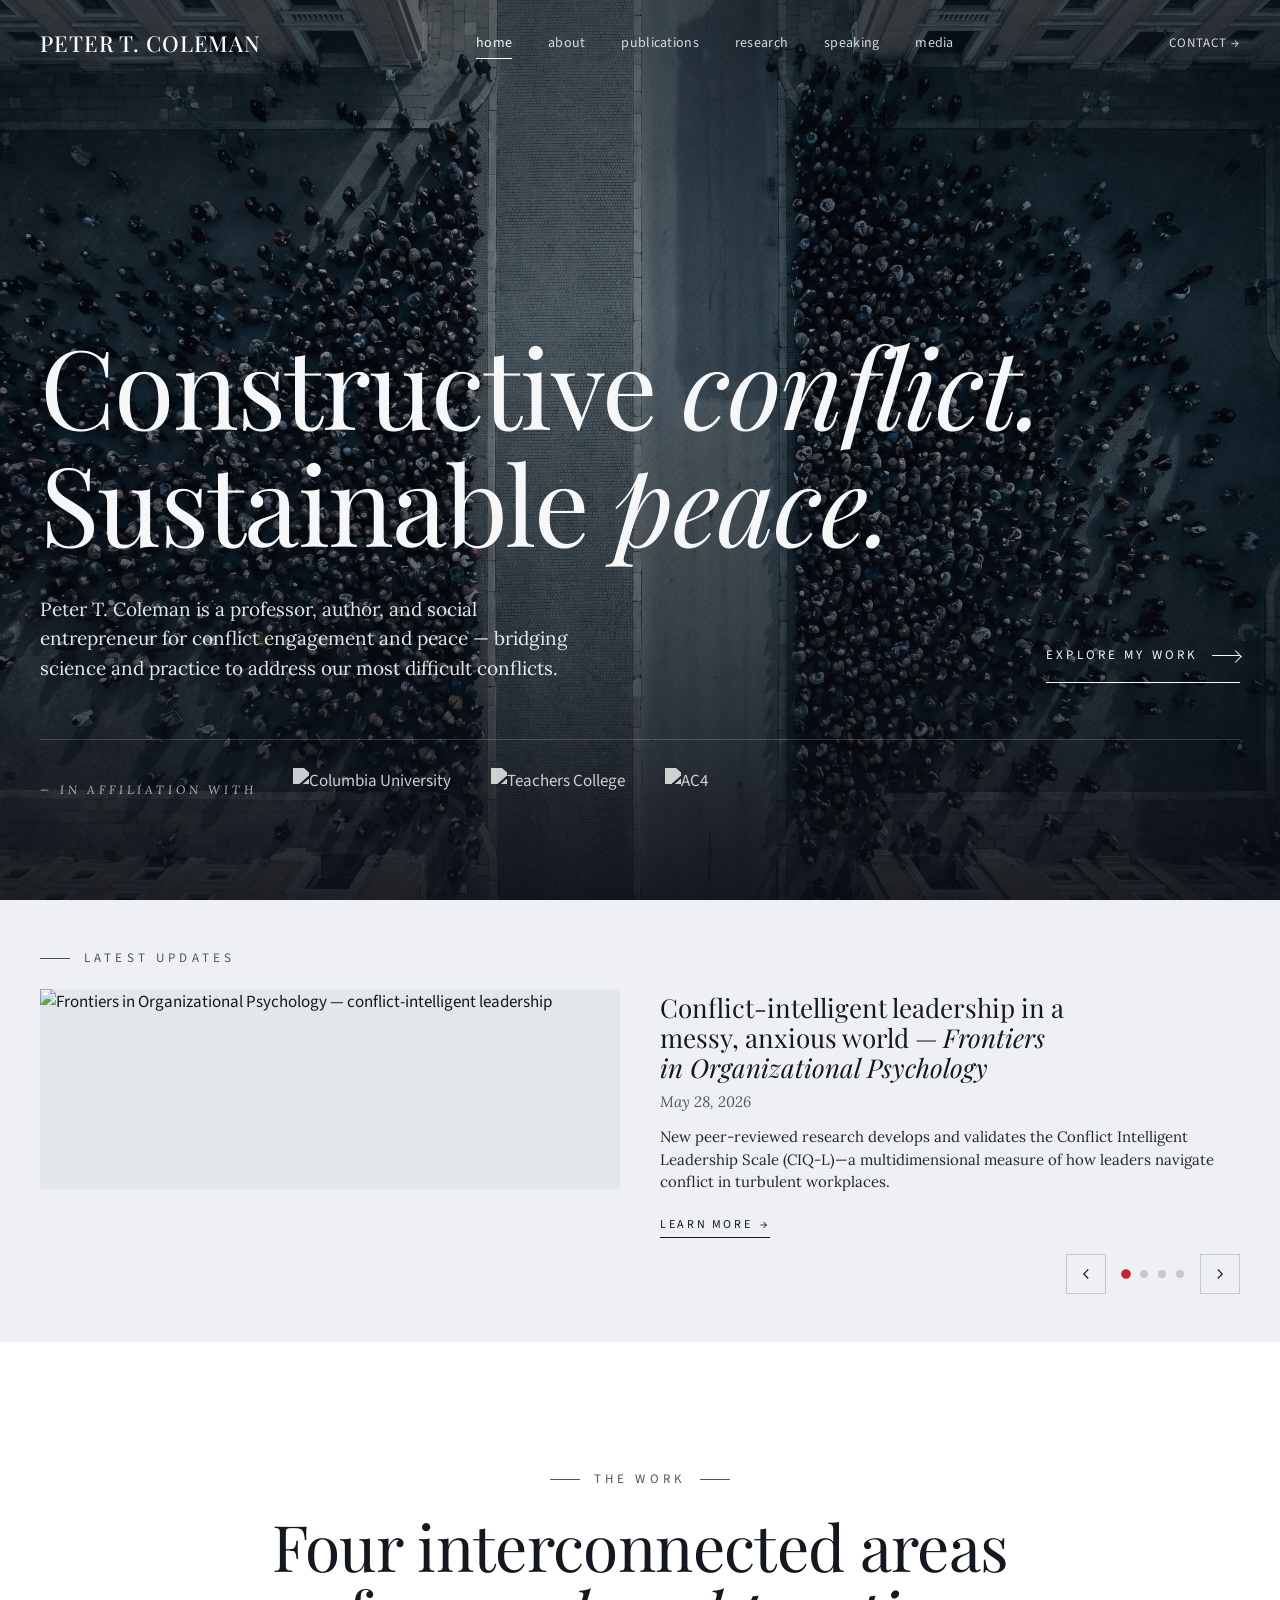
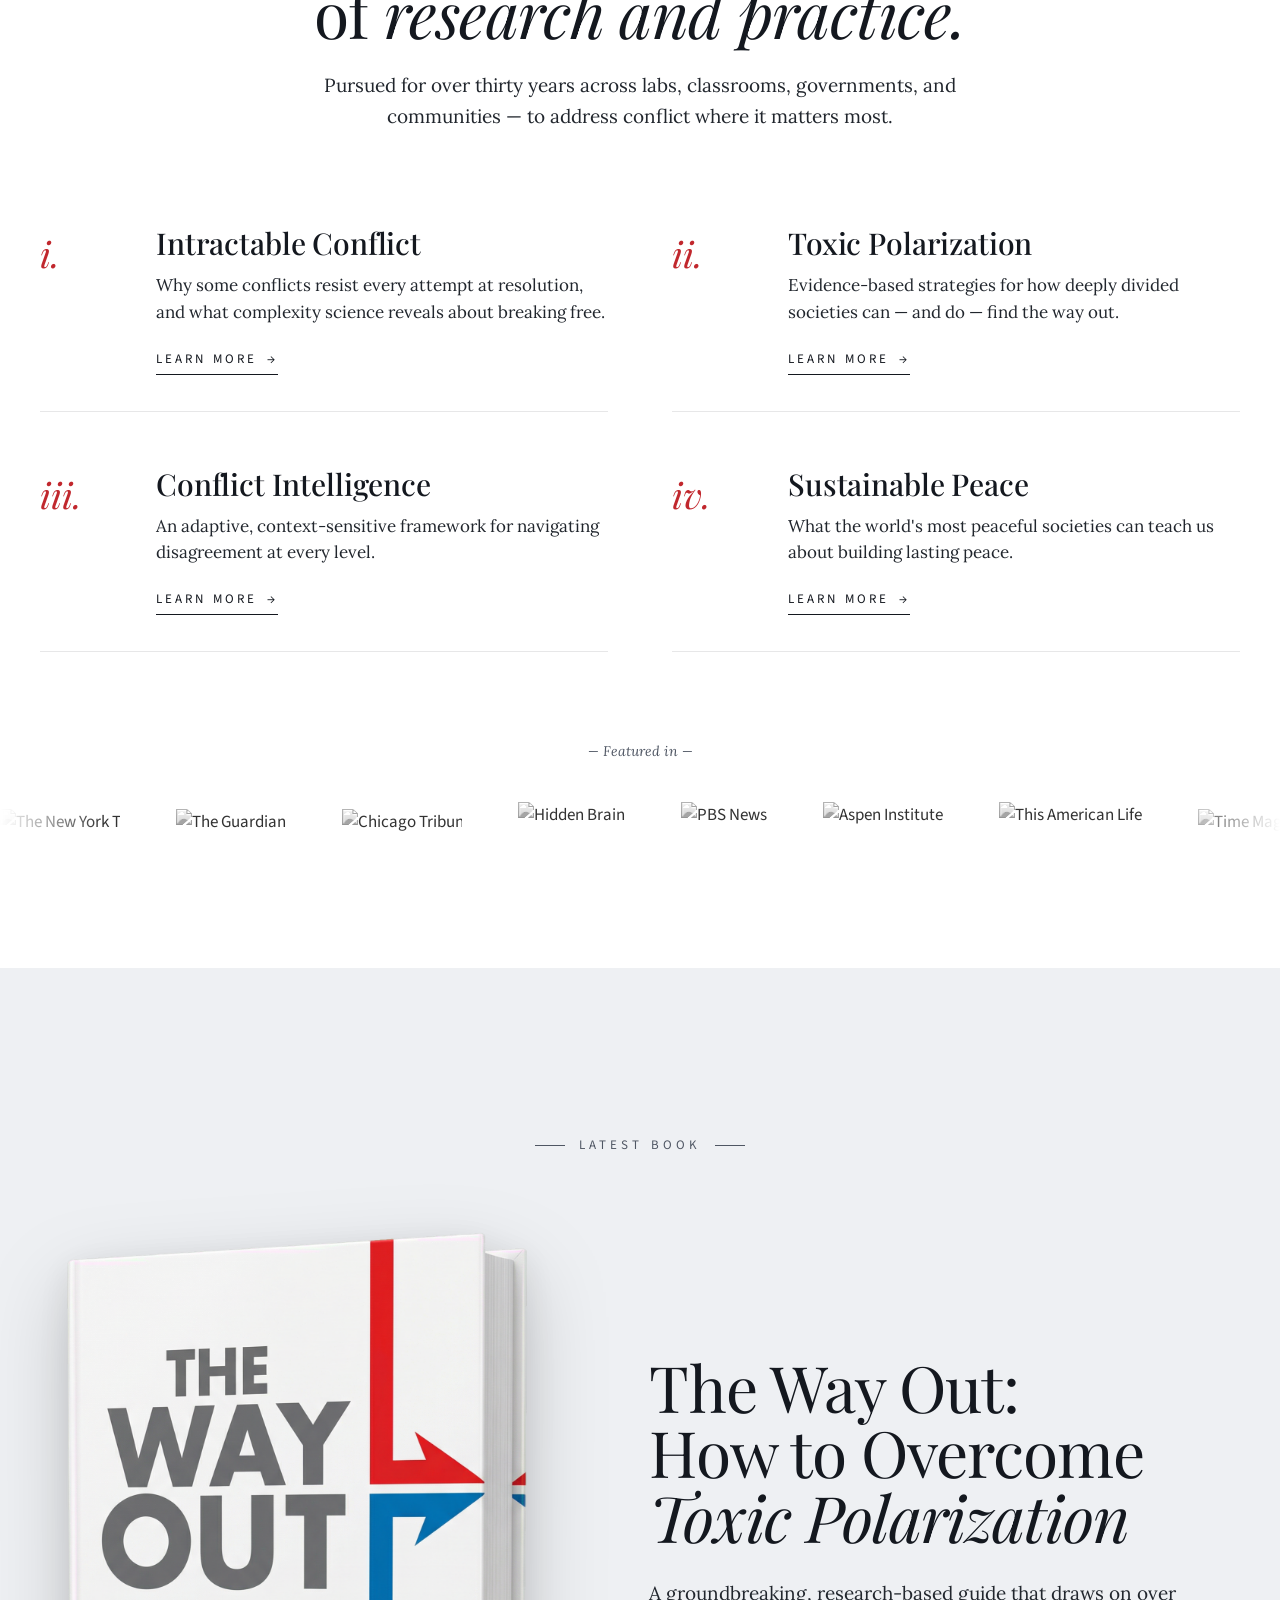
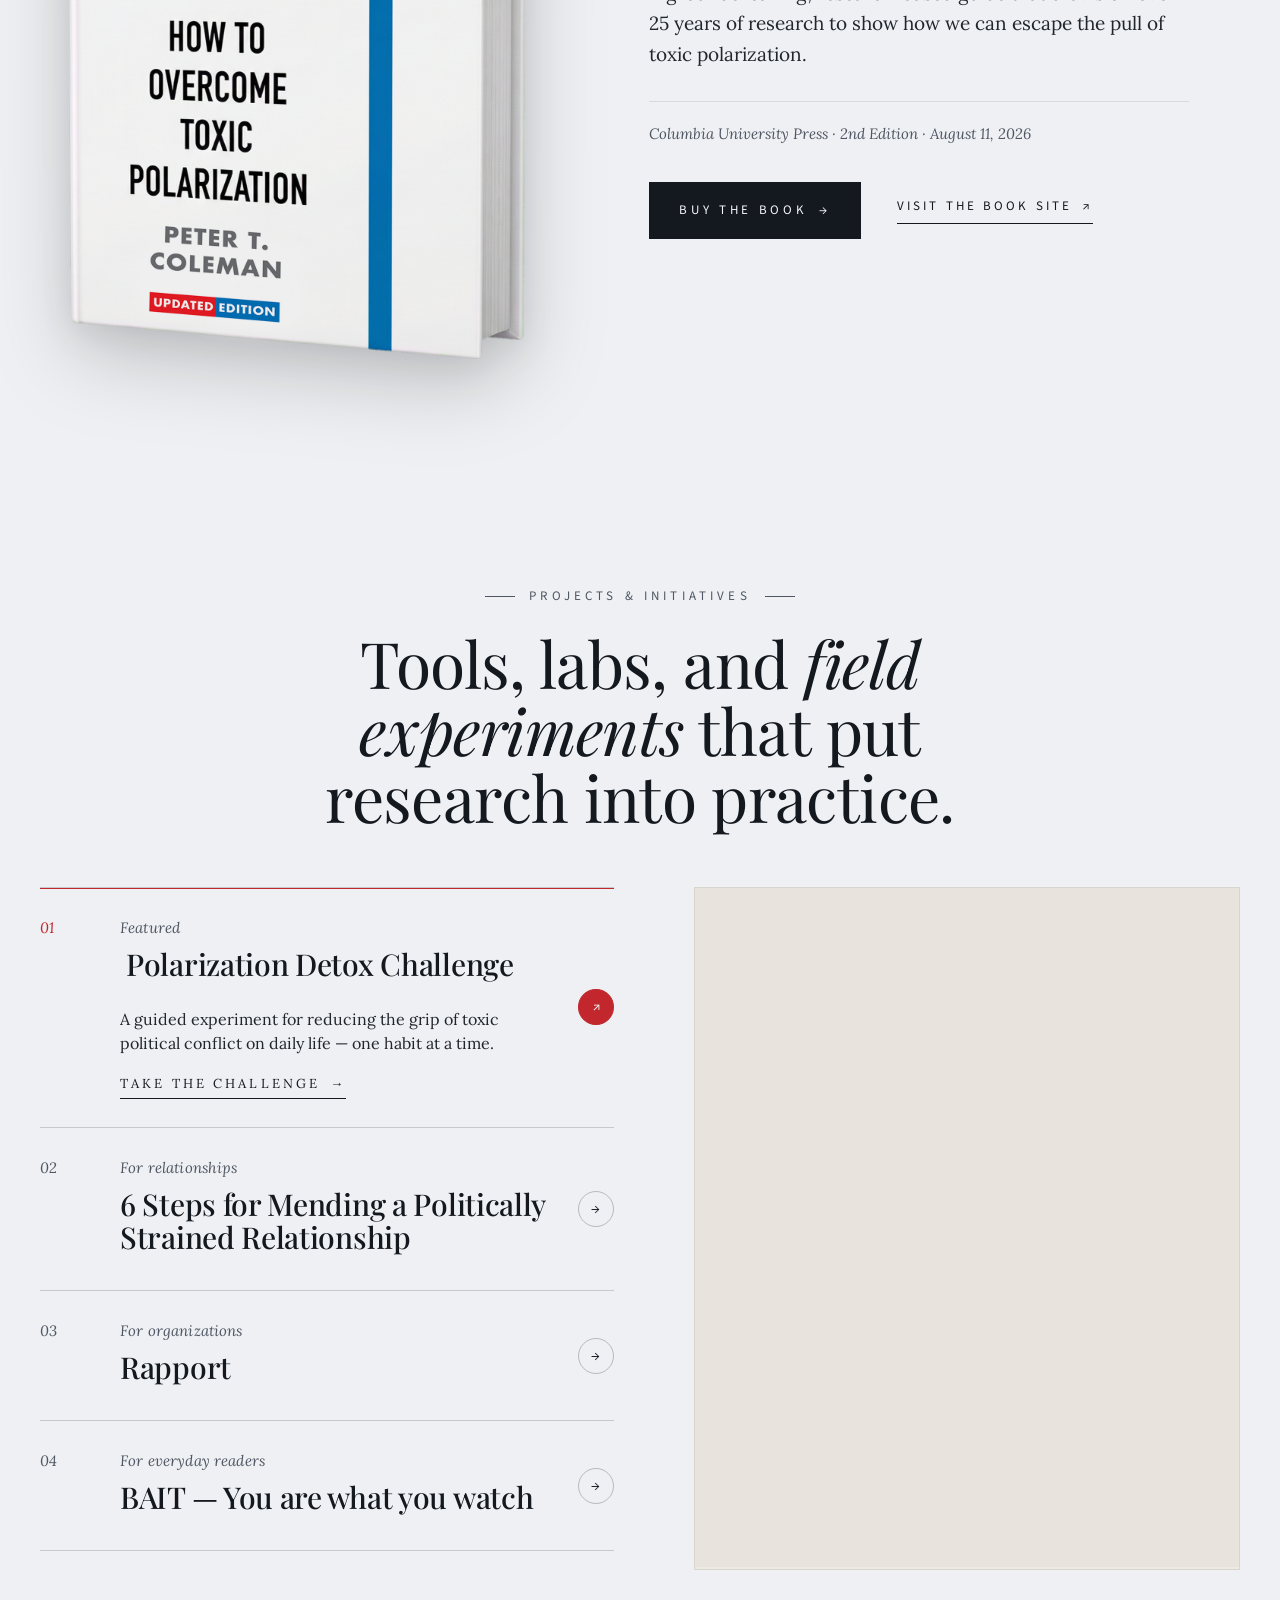
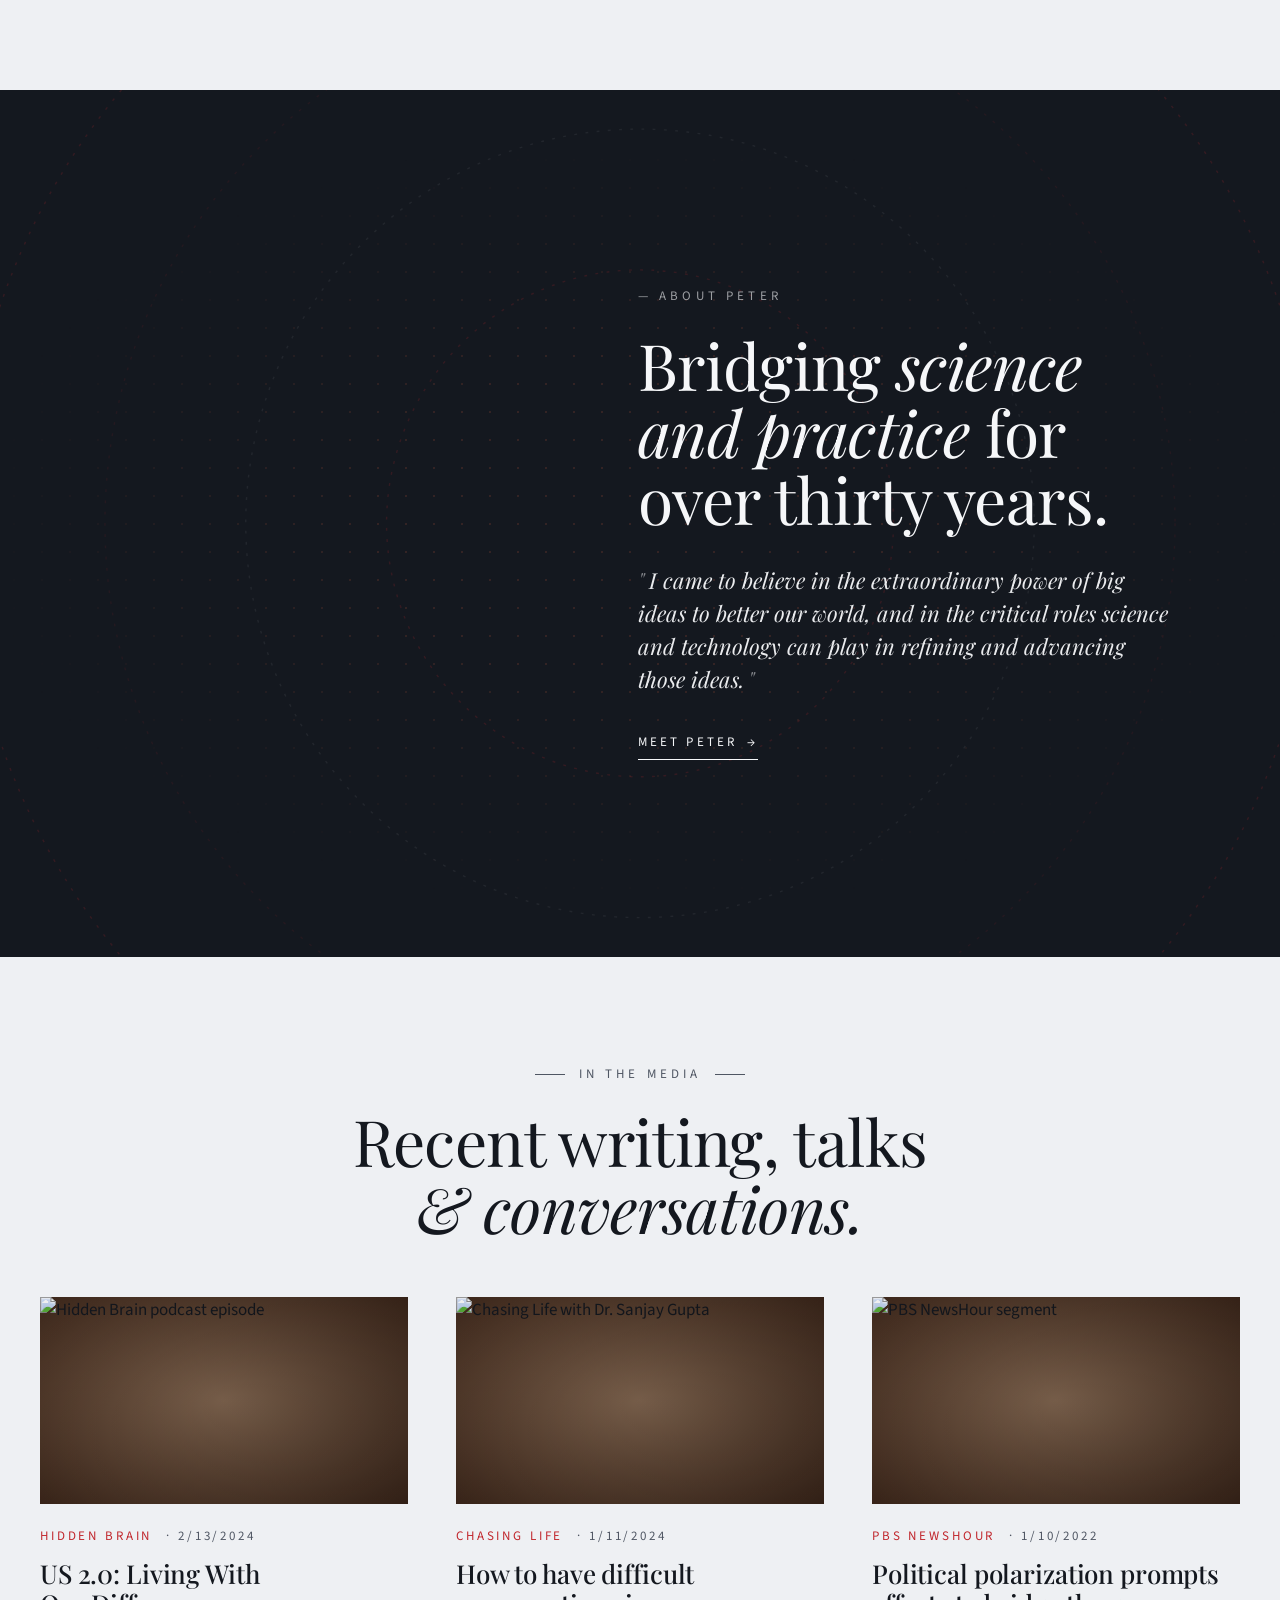
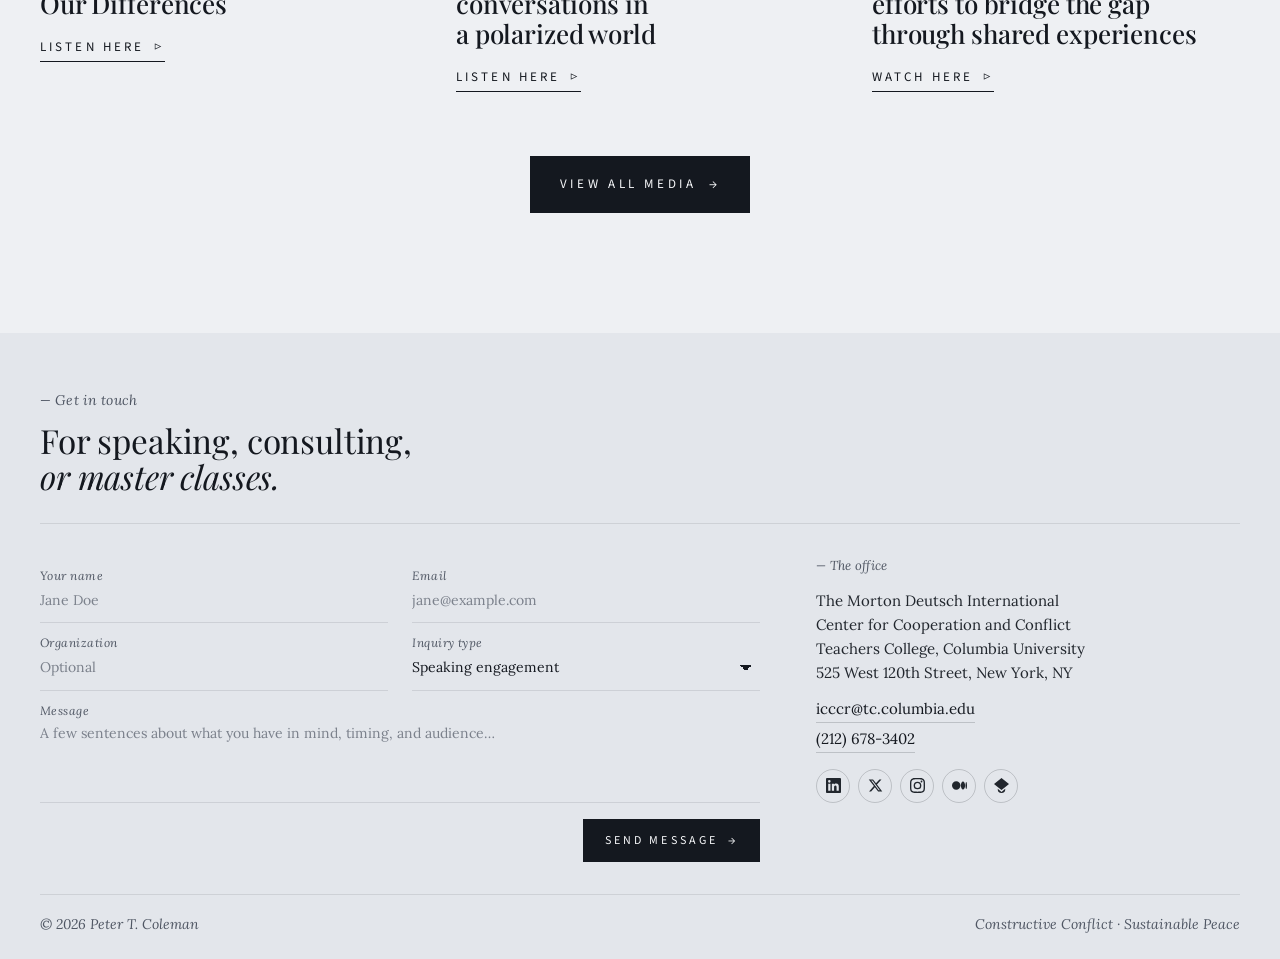
==== commit 10b9f6b6: "Use hero image for homepage social previews Set the homepage Open Graph, Twitter card, and structure" ====
--- a/index.html
+++ b/index.html
@@ -16,13 +16,13 @@
 <meta property="og:title" content="Peter T. Coleman — Constructive Conflict. Sustainable Peace." />
 <meta property="og:description" content="Professor, author, and researcher bridging science and practice to address intractable conflict and build sustainable peace." />
 <meta property="og:url" content="https://profptcoleman.com/" />
-<meta property="og:image" content="https://profptcoleman.com/assets/author_profile.jpg" />
-<meta property="og:image:alt" content="Peter T. Coleman" />
+<meta property="og:image" content="https://profptcoleman.com/assets/hero-crowd-divided.png" />
+<meta property="og:image:alt" content="Constructive conflict. Sustainable peace. — Peter T. Coleman" />
 <meta property="og:locale" content="en_US" />
 <meta name="twitter:card" content="summary_large_image" />
 <meta name="twitter:title" content="Peter T. Coleman — Constructive Conflict. Sustainable Peace." />
 <meta name="twitter:description" content="Professor, author, and researcher bridging science and practice to address intractable conflict and build sustainable peace." />
-<meta name="twitter:image" content="https://profptcoleman.com/assets/author_profile.jpg" />
+<meta name="twitter:image" content="https://profptcoleman.com/assets/hero-crowd-divided.png" />
 <script type="application/ld+json">
 {
   "@context": "https://schema.org",
@@ -65,7 +65,12 @@
       "description": "Peter T. Coleman is a Columbia University professor, author, and researcher on intractable conflict, toxic polarization, conflict intelligence, and sustainable peace.",
       "isPartOf": { "@id": "https://profptcoleman.com/#website" },
       "about": { "@id": "https://profptcoleman.com/#person" },
-      "inLanguage": "en-US"
+      "inLanguage": "en-US",
+      "primaryImageOfPage": {
+        "@type": "ImageObject",
+        "url": "https://profptcoleman.com/assets/hero-crowd-divided.png",
+        "caption": "Constructive conflict. Sustainable peace."
+      }
     }
   ]
 }
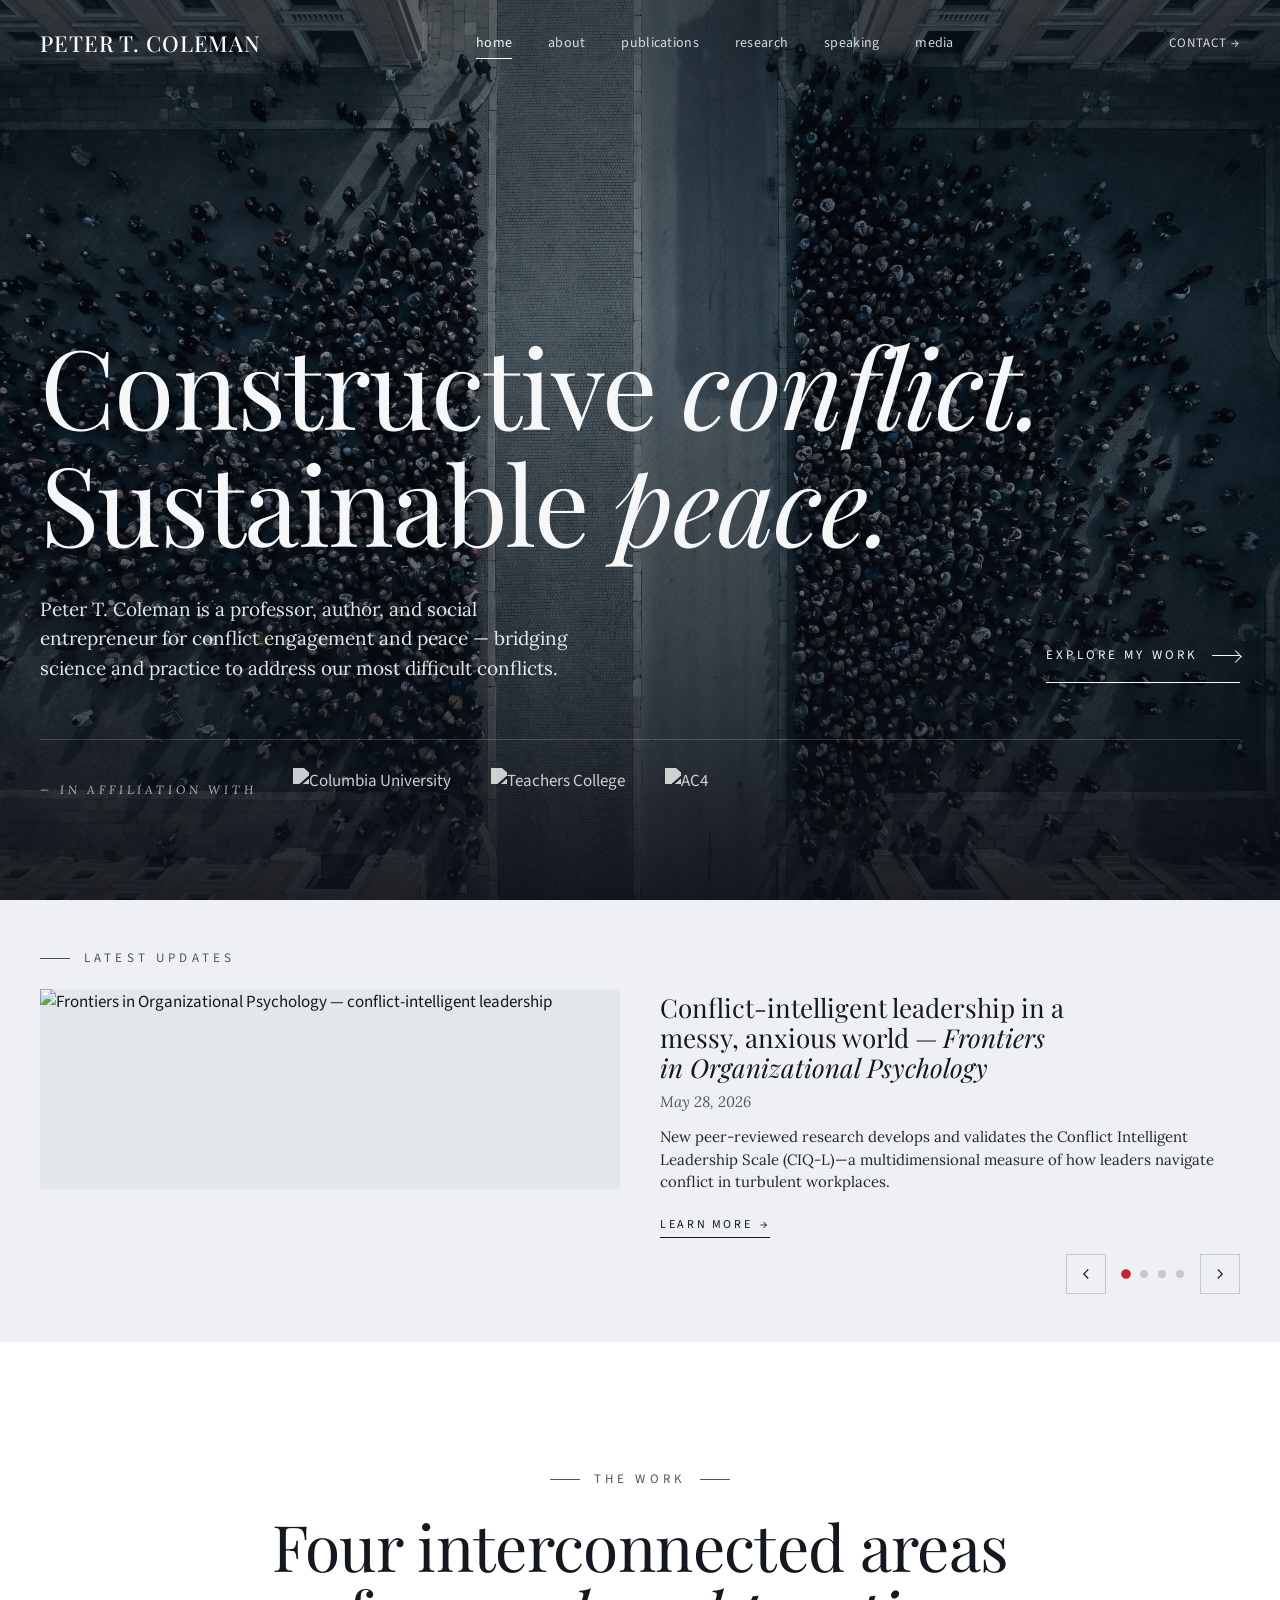
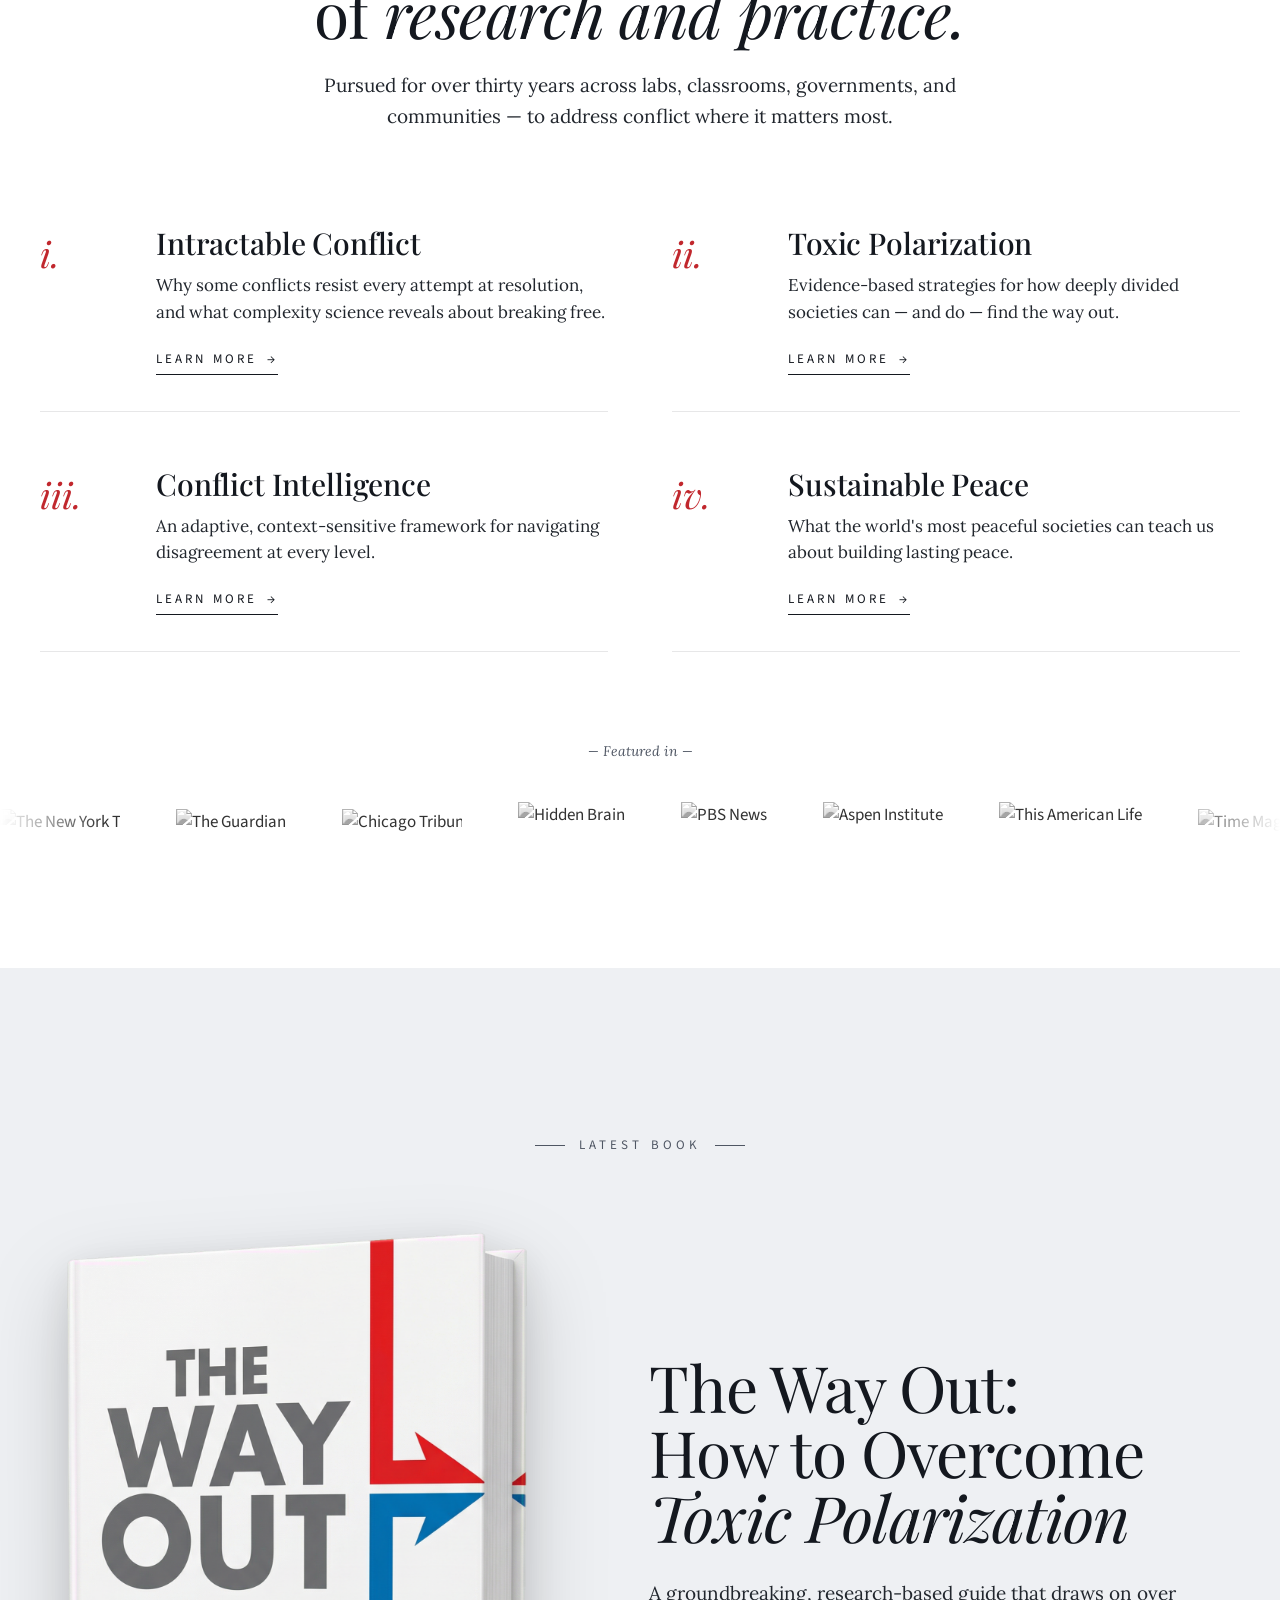
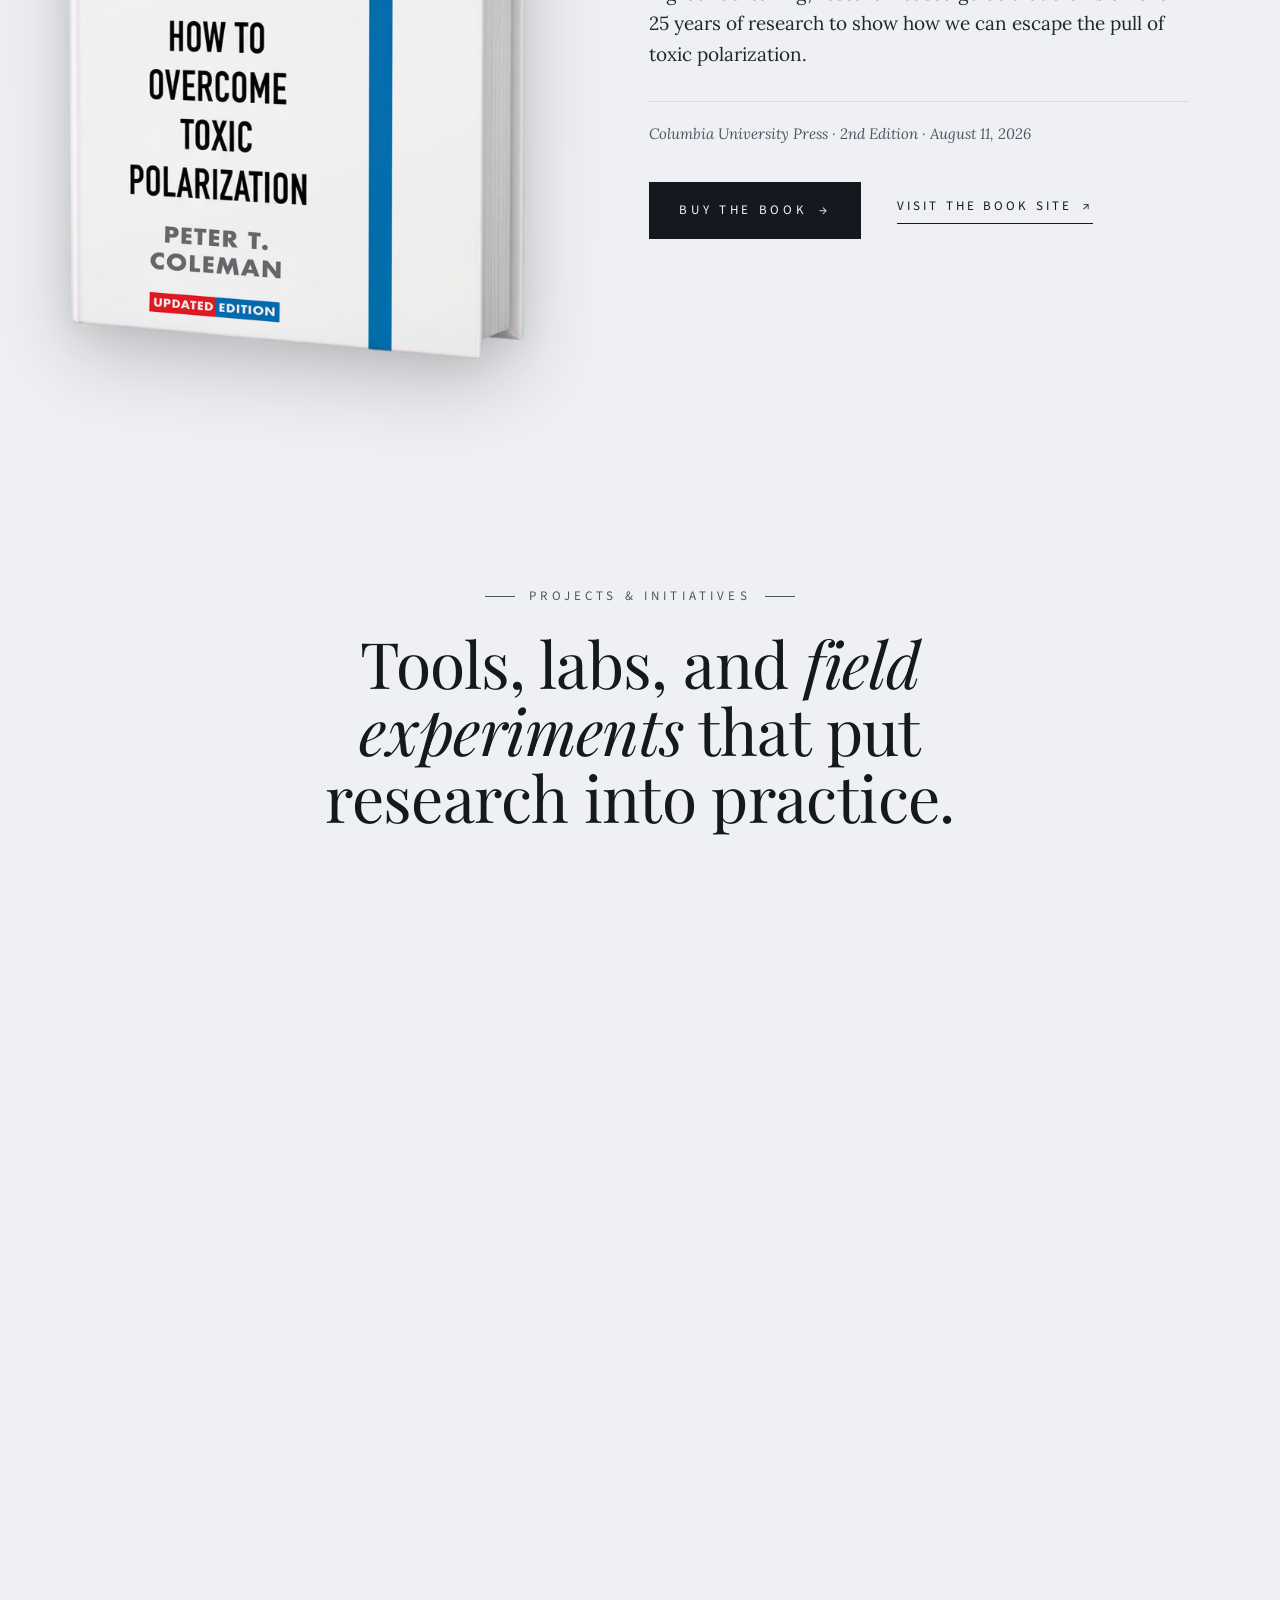
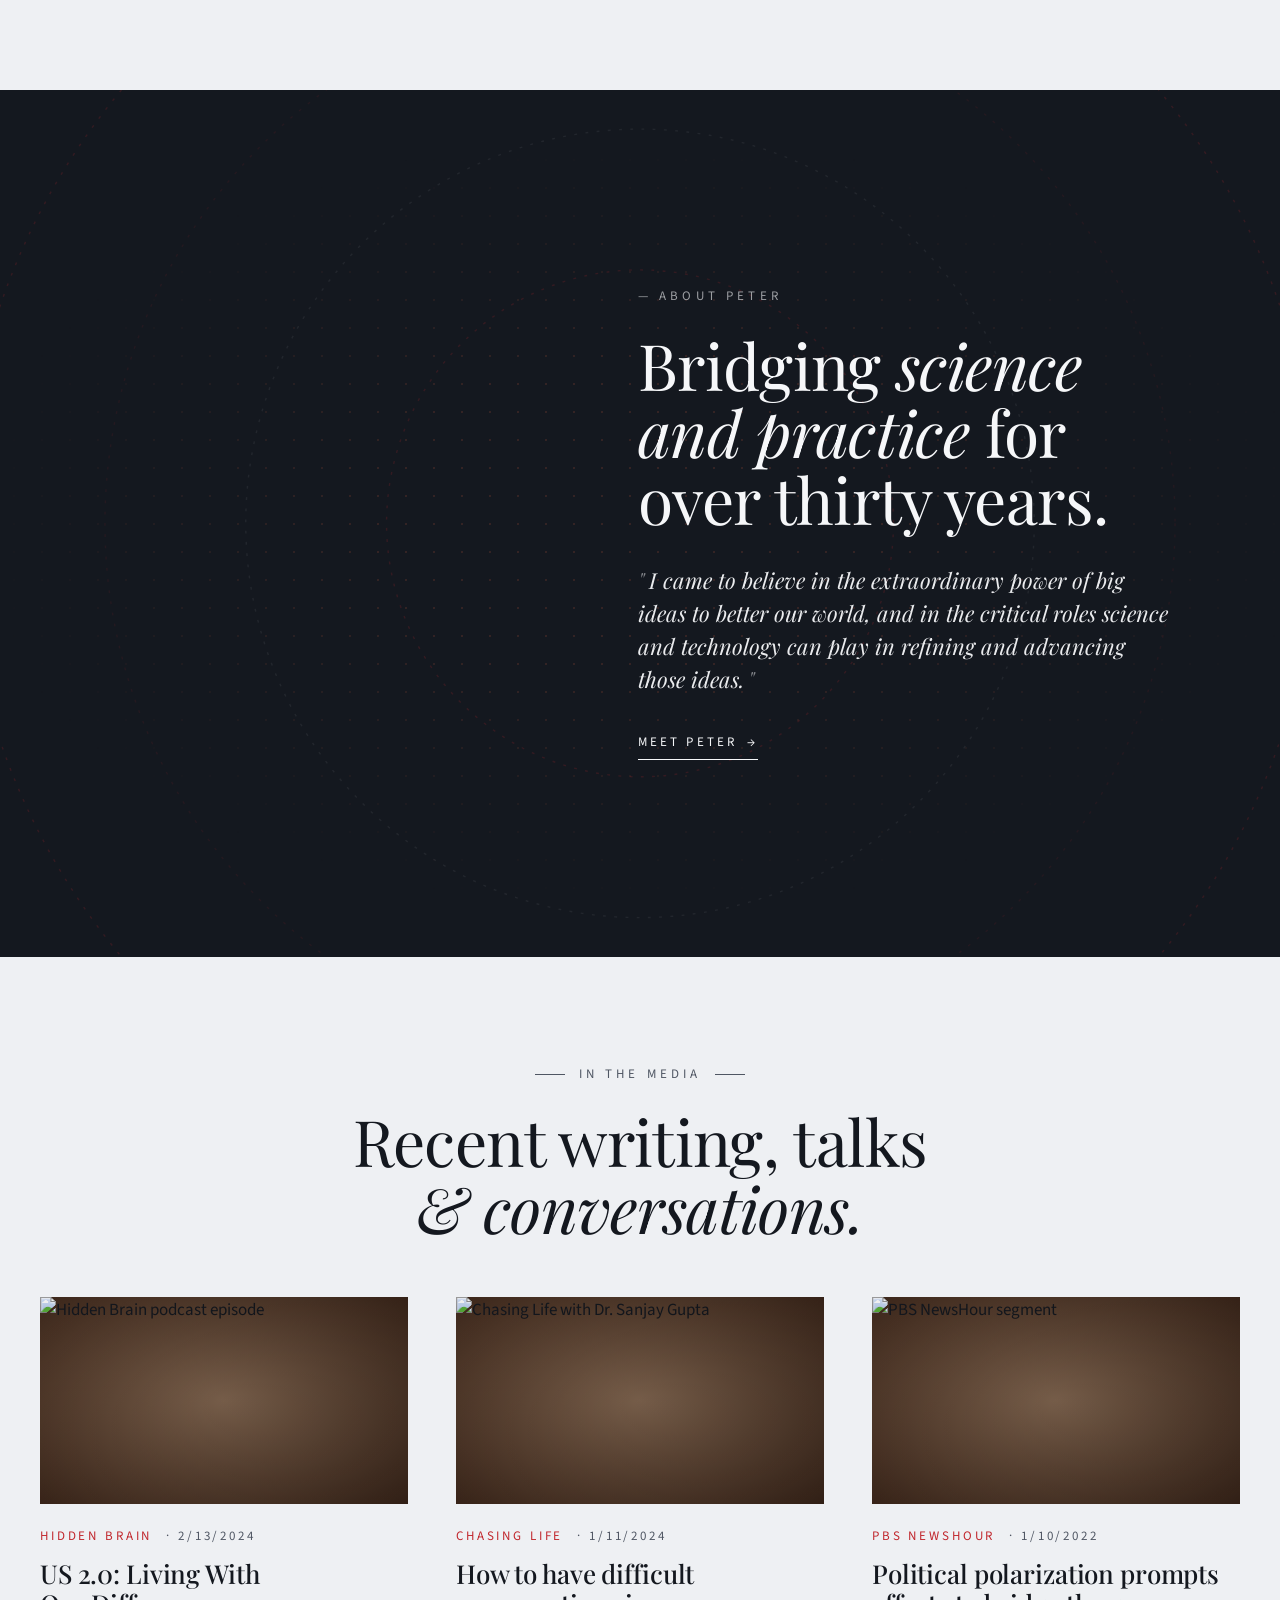
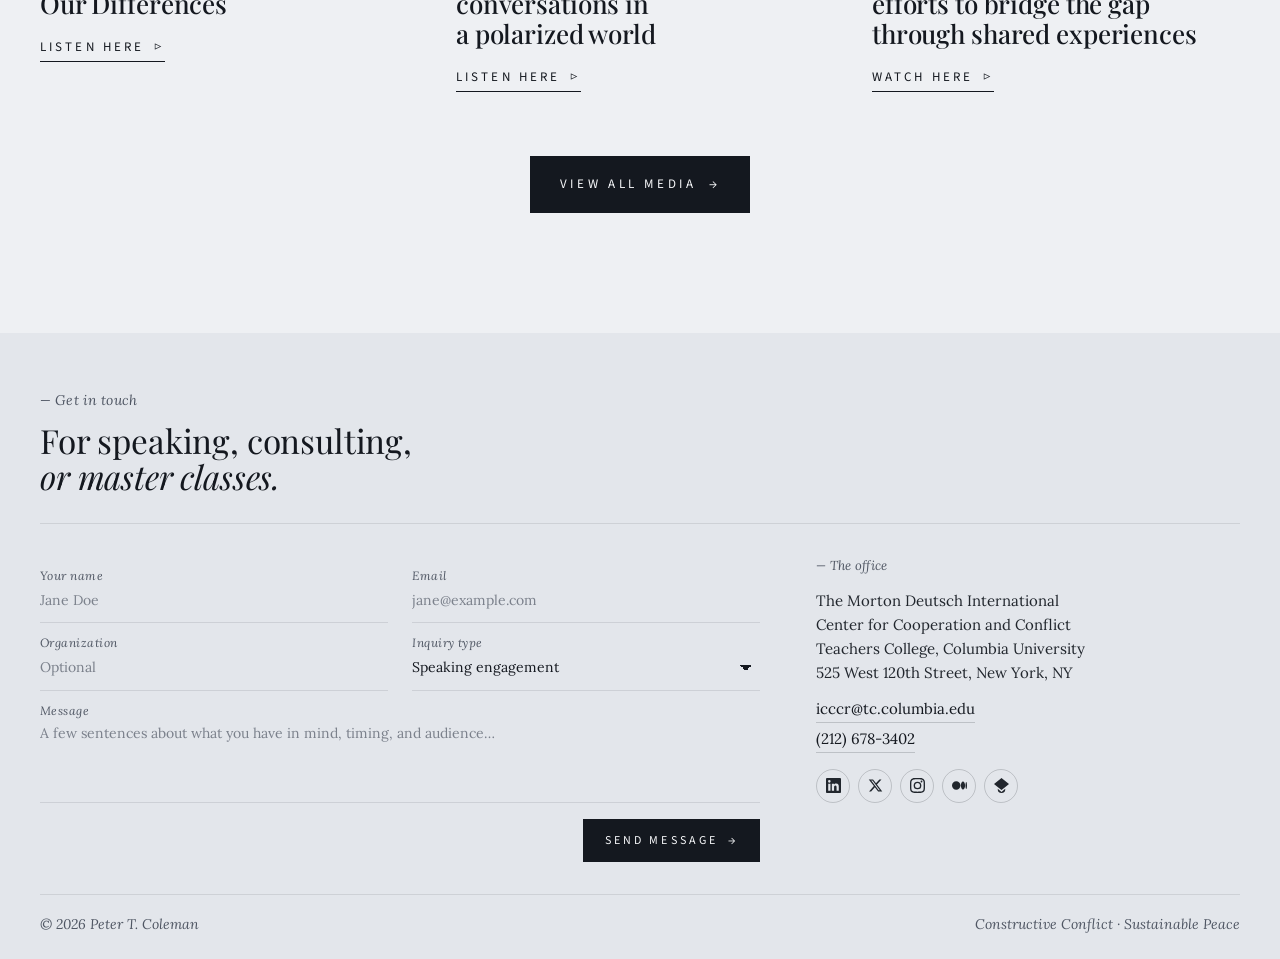
==== commit 70d3e745: "Wire contact forms to Google Apps Script endpoint Replace the placeholder confirmation handler with " ====
--- a/index.html
+++ b/index.html
@@ -423,7 +423,7 @@
 
     <div class="footer-body">
       <div>
-        <form class="contact-form" id="contactForm" novalidate>
+        <form class="contact-form" id="contactForm" action="https://script.google.com/macros/s/AKfycbxz1l0pgWrwEA0FpzBofwwvYNjkBErbACBFPbdsjpVMrtedRyl_PLC24fJ6SnMeMgDS/exec" method="POST" novalidate>
           <div class="field">
             <label for="cf-name">Your name</label>
             <input type="text" id="cf-name" name="name" placeholder="Jane Doe" required />
@@ -610,16 +610,42 @@
     }, { threshold: 0.3 });
     startObs.observe(preview);
   })();
-  // Contact form — graceful confirmation (no backend wired)
+  // Contact form — sends submissions through Google Apps Script.
   (function() {
     const form = document.getElementById('contactForm');
     const thanks = document.getElementById('formThanks');
     if (!form) return;
-    form.addEventListener('submit', (e) => {
+
+    form.addEventListener('submit', async (e) => {
       e.preventDefault();
       if (!form.checkValidity()) { form.reportValidity(); return; }
-      form.style.display = 'none';
-      thanks.classList.add('visible');
+
+      const submitButton = form.querySelector('button[type="submit"]');
+      const originalText = submitButton ? submitButton.innerHTML : '';
+      if (submitButton) {
+        submitButton.disabled = true;
+        submitButton.innerHTML = 'Sending...';
+      }
+
+      const payload = new URLSearchParams(new FormData(form));
+      payload.append('sourcePage', window.location.href);
+
+      try {
+        await fetch(form.action, {
+          method: 'POST',
+          mode: 'no-cors',
+          body: payload
+        });
+        form.reset();
+        form.style.display = 'none';
+        thanks.classList.add('visible');
+      } catch (error) {
+        alert('Sorry, your message could not be sent. Please email icccr@tc.columbia.edu instead.');
+        if (submitButton) {
+          submitButton.disabled = false;
+          submitButton.innerHTML = originalText;
+        }
+      }
     });
   })();
 </script>
